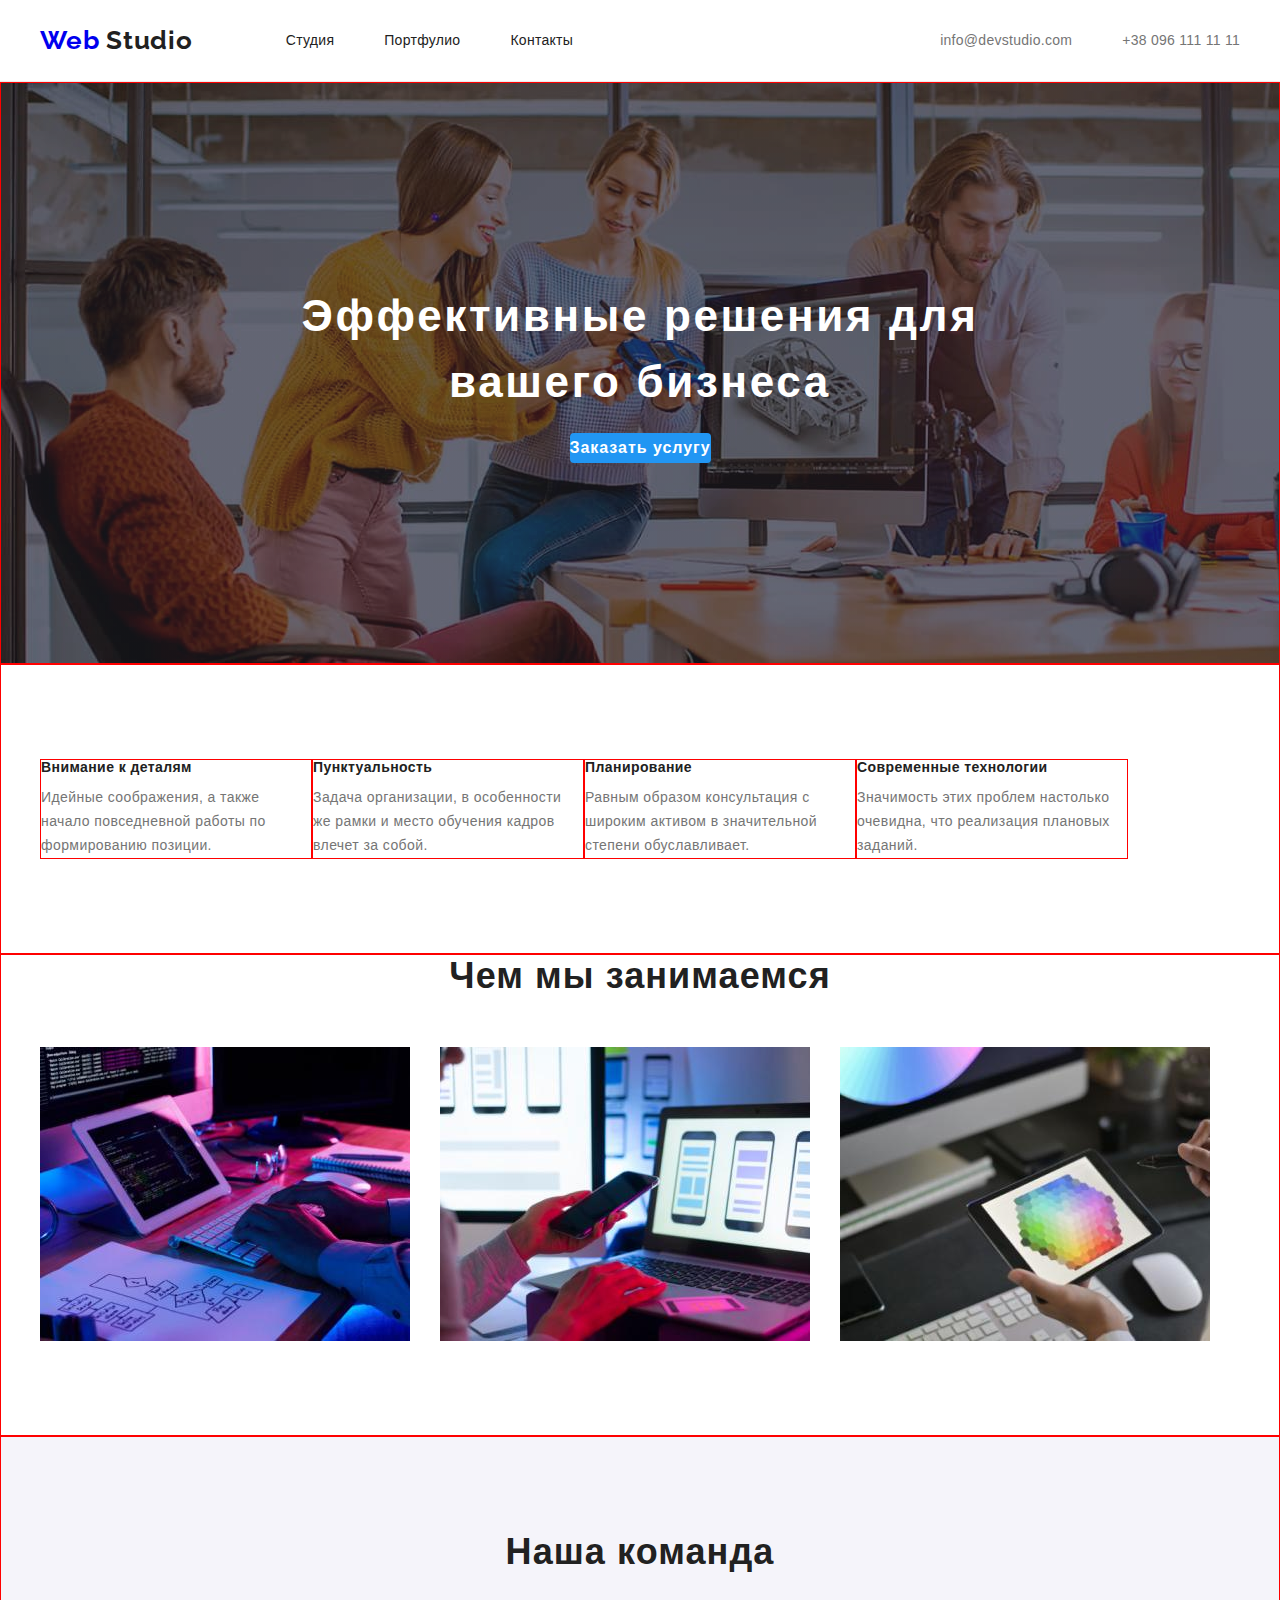
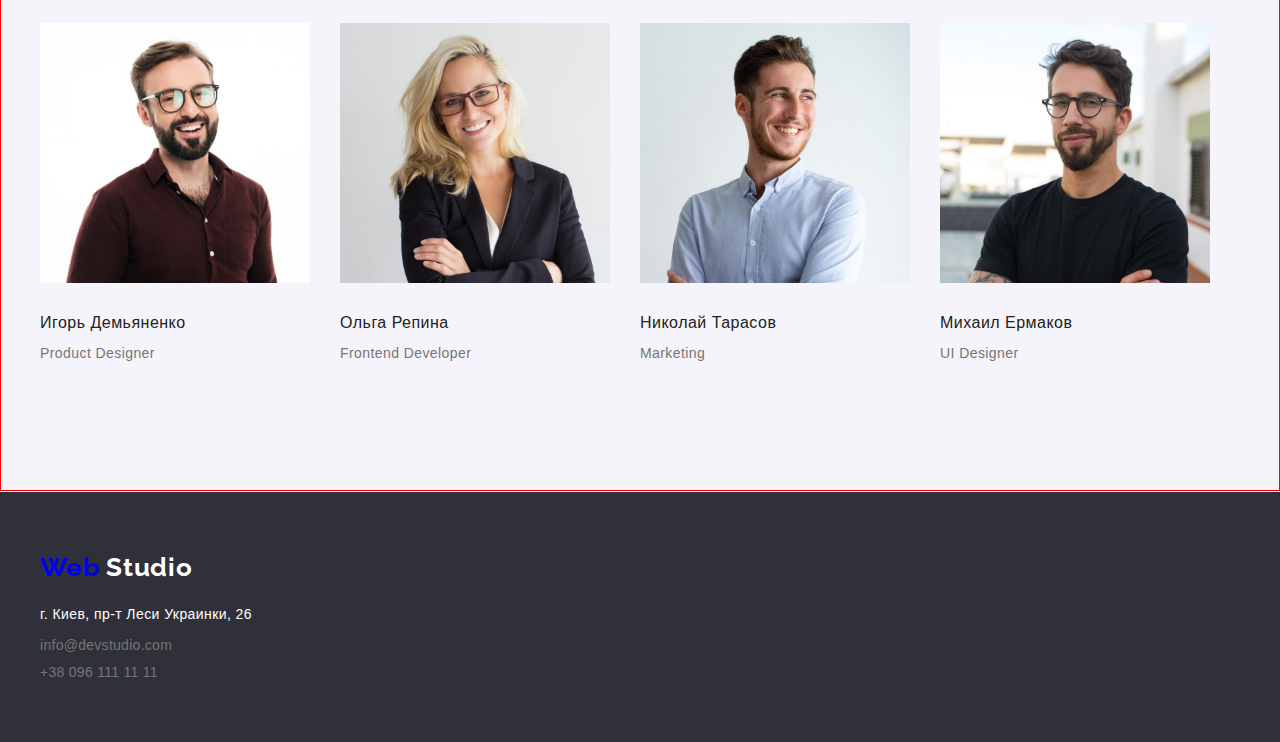
==== index.html @ b39e57f3 "добавила фон-картинку с затемнением (градиент)" ====
<!DOCTYPE html>
<html lang="ru">
  <head>
    <meta charset="UTF-8" />
    <meta http-equiv="X-UA-Compatible" content="IE=edge" />
    <meta name="viewport" content="width=device-width, initial-scale=1.0" />
    <link
      rel="stylesheet"
      href="https://cdnjs.cloudflare.com/ajax/libs/modern-normalize/1.1.0/modern-normalize.min.css"
    />
    <link rel="stylesheet" href="./css/normalize.css" />
    <link rel="stylesheet" href="./css/styles.css" />
    <link rel="preconnect" href="https://fonts.googleapis.com" />
    <link rel="preconnect" href="https://fonts.gstatic.com" crossorigin />
    <link
      href="https://fonts.googleapis.com/css2?family=Raleway:wght@700&семья=Робото:вес@400;500;700;900&display=swap"
      rel="stylesheet"
    />
    <title>Студия</title>
  </head>
  <body>
    <header class="header">
      <div class="container">
        <a class="logo-link logo" lang="en" href="">
          <span class="logo-text_web">Web</span>
          <span class="logo-text_studio">Studio</span>
        </a>
        <nav class="header-nav">
          <ul class="nav-list list">
            <li class="nav-item">
              <a class="nav-link" href="">Студия</a>
            </li>
            <li class="nav-item">
              <a class="nav-link" href="./portfolio.html">Портфулио</a>
            </li>
            <li class="nav-item">
              <a class="nav-link" href="">Контакты</a>
            </li>
          </ul>
        </nav>
        <div class="header-contact">
          <ul class="contact-list list">
            <li class="contact-item">
              <a class="contact-link" href="mailto:info@devstudio.com">
                info@devstudio.com
              </a>
            </li>
            <li class="contact-item">
              <a class="contact-link" href="tel:+380961111111">
                +38 096 111 11 11
              </a>
            </li>
          </ul>
        </div>
      </div>
    </header>
    <main class="home">
      <section class="order">
        <div class="container">
          <h1 class="title">
            Эффективные решения для вашего бизнеса
          </h1>
          <button type="button" class="order-btn">
            Заказать услугу
          </button>
        </div>
      </section>
      <section class="company">
        <div class="container">
          <ul class="company-list">
            <li class="company-item">
              <h3 class="subtitle-third">Внимание к деталям</h3>
              <p class="text">
                Идейные соображения, а также начало повседневной работы по
                формированию позиции.
              </p>
            </li>
            <li class="company-item">
              <h3 class="subtitle-third">Пунктуальность</h3>
              <p class="text">
                Задача организации, в особенности же рамки и место обучения
                кадров влечет за собой.
              </p>
            </li>
            <li class="company-item">
              <h3 class="subtitle-third">Планирование</h3>
              <p class="text">
                Равным образом консультация с широким активом в значительной
                степени обуславливает.
              </p>
            </li>
            <li class="company-item">
              <h3 class="subtitle-third">Современные технологии</h3>
              <p class="text">
                Значимость этих проблем настолько очевидна, что реализация
                плановых заданий.
              </p>
            </li>
          </ul>
        </div>
      </section>
      <section class="work">
        <div class="container">
          <h2 class="subtitle-second">Чем мы занимаемся</h2>
          <ul class="work-list">
            <li class="twork-item">
              <img
                class="work-image"
                src="./images/img1.jpg"
                alt="человек формирует структуру сайта"
                width="370"
              />
            </li>
            <li class="work-item">
              <img
                class="work-image"
                src="./images/img2.jpg"
                alt="человек разрабатывает дизайн
            сайта"
                width="370"
              />
            </li>
            <li class="work-item">
              <img
                class="work-image"
                src="./images/img3.jpg"
                alt="человек подбирает цветовую гамму
            для оформления сайта"
                width="370"
              />
            </li>
          </ul>
        </div>
      </section>
      <section class="workers">
        <div class="container">
          <h2 class="subtitle-second">
            Наша команда
          </h2>
          <ul class="workers-list">
            <li class="workers-item">
              <img
                class="workers-image"
                src="./images/img11.jpg"
                alt="фото мужчины за професией
            дизайнер продукта"
                width="270"
              />
              <h5 class="subtitle-fifth">Игорь Демьяненко</h5>
              <p class="text text-workers" lang="en">Product Designer</p>
            </li>
            <li class="workers-item">
              <img
                class="workers-image"
                src="./images/img12.jpg"
                alt="фото женщины за професией
            фронтенд-разработчик"
                width="270"
              />
              <h5 class="subtitle-fifth">Ольга Репина</h5>
              <p class="text text-workers" lang="en">Frontend Developer</p>
            </li>
            <li class="workers-item">
              <img
                class="workers-image"
                src="./images/img13.jpg"
                alt="фото мужчины за професией
            маркетолог"
                width="270"
              />
              <h5 class="subtitle-fifth">Николай Тарасов</h5>
              <p class="text text-workers" lang="en">Marketing</p>
            </li>
            <li class="workers-item">
              <img
                class="workers-image"
                src="./images/img14.jpg"
                alt="фото мужчины за професией UL
            дизайнер"
                width="270"
              />
              <h5 class="subtitle-fifth">Михаил Ермаков</h5>
              <p class="text text-workers" lang="en">UI Designer</p>
            </li>
          </ul>
        </div>
      </section>
    </main>
    <footer class="footer">
      <div class="container">
        <a class="logo-link logo" lang="en" href="">
          <span class="logo-text_web">Web</span>
          <span class="footer-logo-text_studio">Studio</span>
        </a>
        <address class="address">
          <ul class="adress-list">
            <li class="adress-item contact-link-footer">
              <a
                class="adress-link"
                href="https://goo.gl/maps/6ZfTvKuK7wB5BCDo7"
                target="_blank"
                rel="noopener noreferrer nofollow"
              >
                г. Киев, пр-т Леси Украинки, 26
              </a>
            </li>
            <li class="contact-item contact-link-footer">
              <a
                class="contact-link contact-link-footer"
                href="mailto:info@devstudio.com"
              >
                info@devstudio.com
              </a>
            </li>
            <li class="contact-item contact-link-footer">
              <a
                class="contact-link contact-link-footer"
                href="tel:+380961111111"
              >
                +38 096 111 11 11
              </a>
            </li>
          </ul>
        </address>
      </div>
    </footer>
  </body>
</html>
---- css/styles.css ----
* {box-sizing: border-box;
margin: 0;
padding: 0;
border: 0;}

*,
* ::after,
* ::before {
    box-sizing: border-box;
}

h1,
h2,
h3,
h4,
h5,
h6,
p {margin: 0;}

img {display: block;}

ul, ol{margin: 0;
    padding-left: o;}

button {cursor: pointer;}
    
li {list-style: none;
font-style: normal;}
    
a {text-decoration: none;
}

/*----------reset styles---------------------------*/

body {font-family: 'Roboto', sans-serif;
    font-style: normal;
color: #212121;
background: var(--body-color);}

:root {--brand-color: #2196F3;
--brand-color-header: #212121;
--brand-color-footer: #FFFFFF;
--info-color: #757575;
--body-color: #FFFFFF;
--footer-color: #2F303A;
--header-color: #FFFFFF;
--button-color: #2196F3;
--buttons-btn-color: #F5F4FA;
--text-color: #757575;}

.container {
    width: 1200px;
    margin: 0 auto;}

/*---------------HEADER------------------------------*/
.header {background: var(--header-color);
padding-top: 25px;
padding-bottom: 25px;
border-bottom: 1px solid #ECECEC;}

.header .container {display: flex;
align-items: center;}

.header-nav {}

.logo-link {margin-right: 93px;}

.logo {font-family: 'Raleway', sans-serif;
    font-weight: 700;
    font-size: 26px;
line-height: 1.19em;
letter-spacing: 0.03em;}

.logo-text_web {color: var(--brand-color-);}

.logo-text_studio {color: var(--brand-color-header);}

.list {display: flex;}

.nav-list {}

.nav-item:not(:last-child) {margin-right: 50px;}

.nav-link:hover,
.contact-link:hover,
.adress-link:hover {color: #2196F3;}

.nav-link {font-weight: 500;
        font-size: 14px;
        color: #212121;
        line-height: 1.14em;
        letter-spacing: 0.02em;
    }

.contact-link {font-weight: 500;
        font-size: 14px;
    color: var(--info-color);
line-height: 1.14em;
letter-spacing: 0.02em;}

.contact-link-heder {}

.header-contact {margin-left: auto;}

.contact-item:not(:last-child) {margin-right: 50px;}

/*------------index---MAIN--------------------------------*/
.home {}

.order {background: #2F303A;
padding-top: 200px;
    padding-bottom: 200px;
 border: 1px solid red;
background-image: linear-gradient(rgba(47, 48, 58, 0.4), rgba(47, 48, 58, 0.4)), url(../images/home-font.jpg);}

.title {font-weight: 900;
    font-size: 44px;
    line-height: 1.5em;
    letter-spacing: 0.06em;
    color: #FFFFFF;
max-width: 696px;
max-height: 120px;
margin-bottom: 30px;
text-align: center;
display: block;
    margin-left: auto;
    margin-right: auto;
    margin-bottom: 30px;
}

.order-btn {background: var(--button-color);
font-weight: 700;
    font-size: 16px;
    line-height: 1.88em;
display: flex;
    align-items: center;
    text-align: center;
    letter-spacing: 0.06em;
    color: #FFFFFF;
max-width: 200px;
max-height: 50px;
border: 1px var(--button-color);
border-radius: 4px;
display: block;
margin: 0 auto;}

.company {padding-top: 94px;
    padding-bottom: 94px;
border: 1px solid red;}

.company-list {display: flex;}

.company-item {border: 1px solid red;}

.company-item {}

.subtitle-third {font-weight: 700;
    font-size: 14px;
    line-height: 1.14em;
    letter-spacing: 0.03em;
    color: #212121;
margin-bottom: 10px;}

.text {font-weight: 400;
    font-size: 14px;
    line-height: 1.71em;
    letter-spacing: 0.03em;
    color: #757575;
max-width: 270px;
    max-height: 75px;}

.work {padding-top: 0px;
    padding-bottom: 94px;
    border: 1px solid red;}

.subtitle-second {font-weight: 700;
    font-size: 36px;
    line-height: 1.17em;
    letter-spacing: 0.03em;
    color: #212121;
margin-bottom: 50px;
text-align: center;}

.work-list {display: flex;}

.work-item {margin-left: 30px;}

.work-image {}

.subtitle-fifth {font-weight: 500;
    font-size: 16px;
    line-height: 1.19em;
    letter-spacing: 0.03em;
    color: #212121;
margin-bottom: 10px;
}

.workers {background: #F5F4FA;
padding-top: 94px;
    padding-bottom: 94px;
    border: 1px solid red;
}

.text-workers{padding-bottom: 30px;}

.workers-list {display: flex;
margin-left: -30px;}

.workers-item {flex-basis: calc(100%-120px)/4;
margin-left: 30px;}

.workers-image {margin-bottom: 30px;}
/*-----------portfolio---MAIN---------------------*/

.portfolio {}

.buttons {}

.buttons-list {padding-top: 100px;
    padding-bottom: 56px;
    border: 1px solid red;}

    .buttons-list .container {display: flex;
    justify-content: center;}

.buttons-item {margin-left: 8px;}

.buttons-btn {background: var(--buttons-btn-color);
        border-radius: 4px;
        border: 1px #F5F4FA ;
    font-weight: 500;
    font-size: 16px;
    line-height: 1.62em;
    letter-spacing: 0.03em;
text-align: center;}

.buttons-btn:hover{background: var(--brand-color);
color: #FFFFFF;
    border-radius: 4px;}

.projects {}

.projects-list {padding-top: 0;
    padding-bottom: 94px;
    border: 1px solid red;
margin-left: -30px;
margin-bottom: -30px;}

    .projects-list .container {display: flex;
    flex-wrap: wrap;}

.projects-item {flex-basis: calc(100%-90px)/3;
margin-left: 30px;
margin-bottom: 30px;}

.projects-image {margin-bottom: 20px;}

.subtitle-fourth {font-weight: 700;
    font-size: 18px;
    line-height: 2em;
    letter-spacing: 0.06em;
    margin-top: 20px;
margin-bottom: 4px;}

.projects-p {font-weight: 400;
    font-size: 16px;
    line-height: 1.87em;
    letter-spacing: 0.03em;
color: var(--text-color);
margin-bottom: 20px;}

/*-----------FOOTER-------------------------------*/
.footer {background: var(--footer-color);
padding-top: 60px;
    padding-bottom: 60px;
    border-top: 1px solid #ECECEC}

    .footer .container {border: 1px red;}

.logo-link {}

.logo {}

.logo-text_web {}

.footer-logo-text_studio {color: var(--brand-color-footer);}

.address {margin-top: 20px;}

.adress-list {}

.adress-item {}

.adress-link {color: #FFFFFF;
    font-weight: 400;
        font-size: 14px;
line-height: 1.71em;
letter-spacing: 0.03em;}

.contact-link-footer:not(:last-child) {margin-bottom: 9px;}
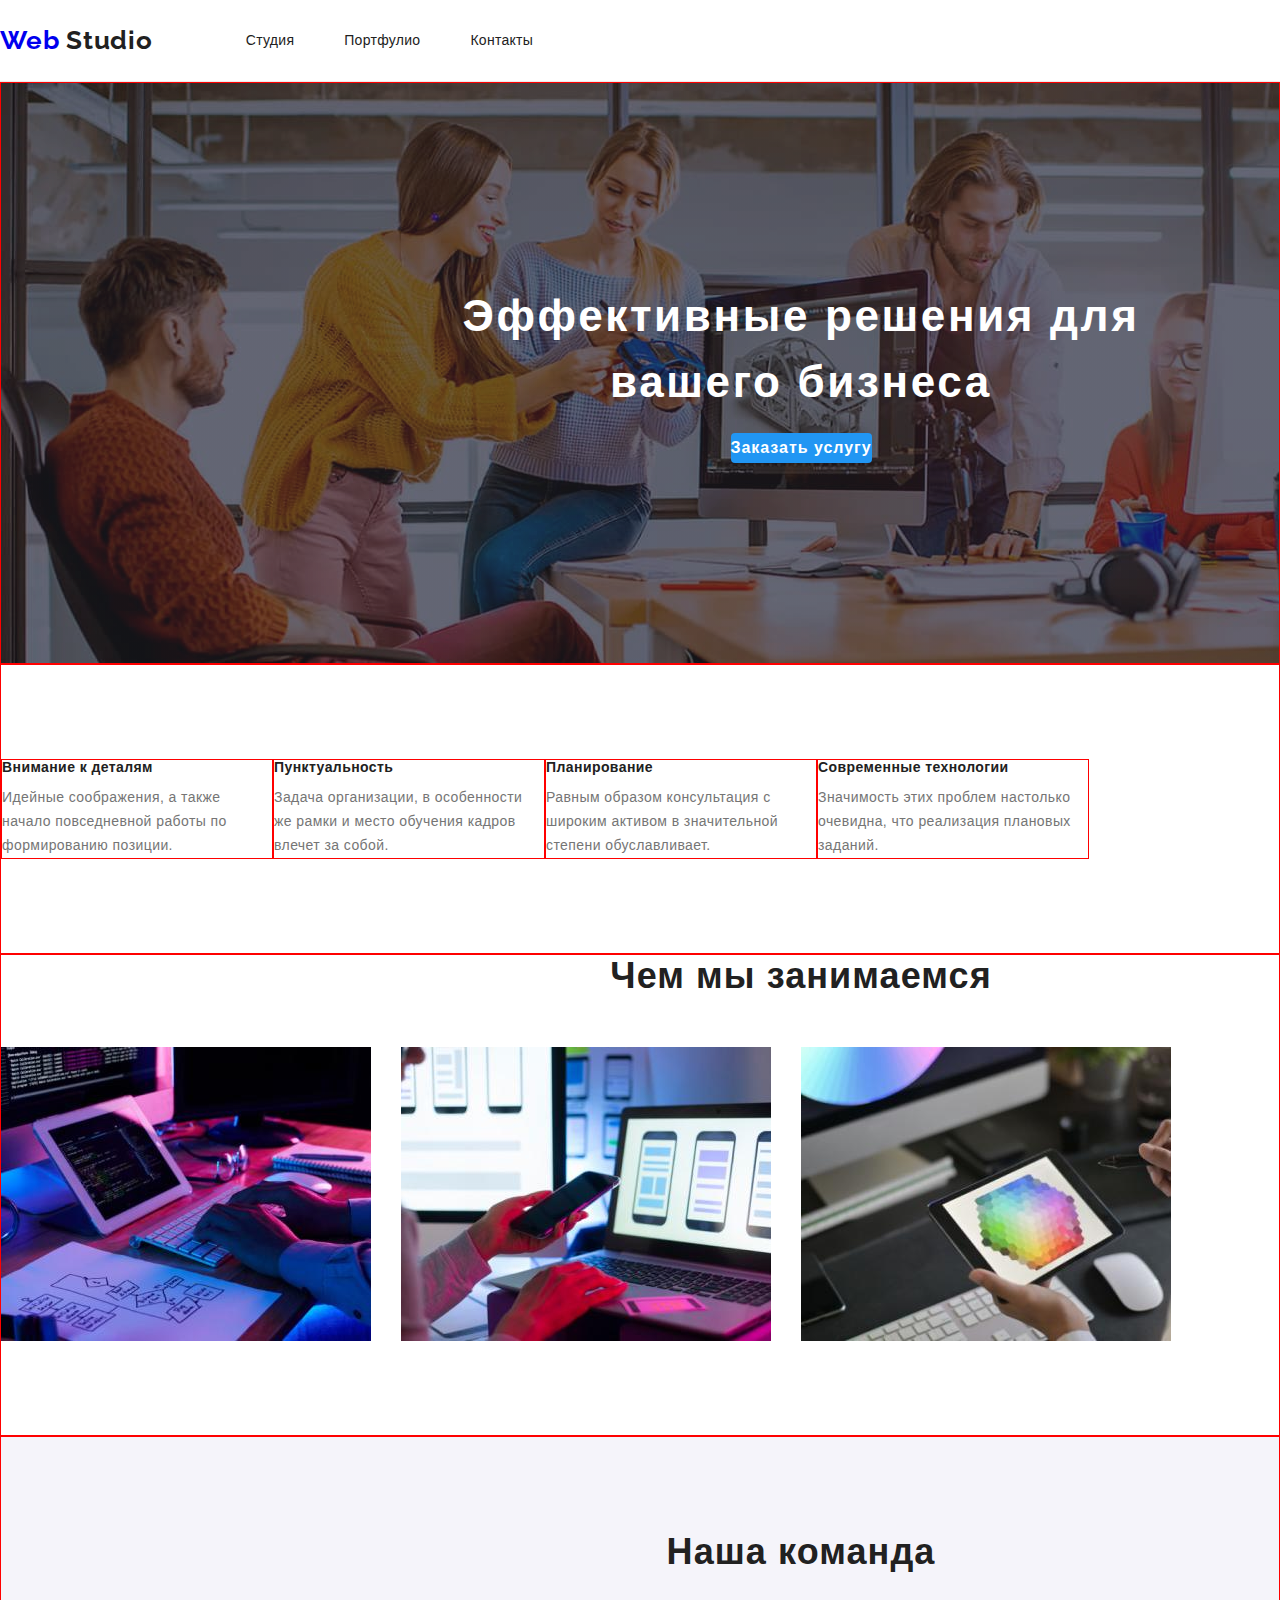
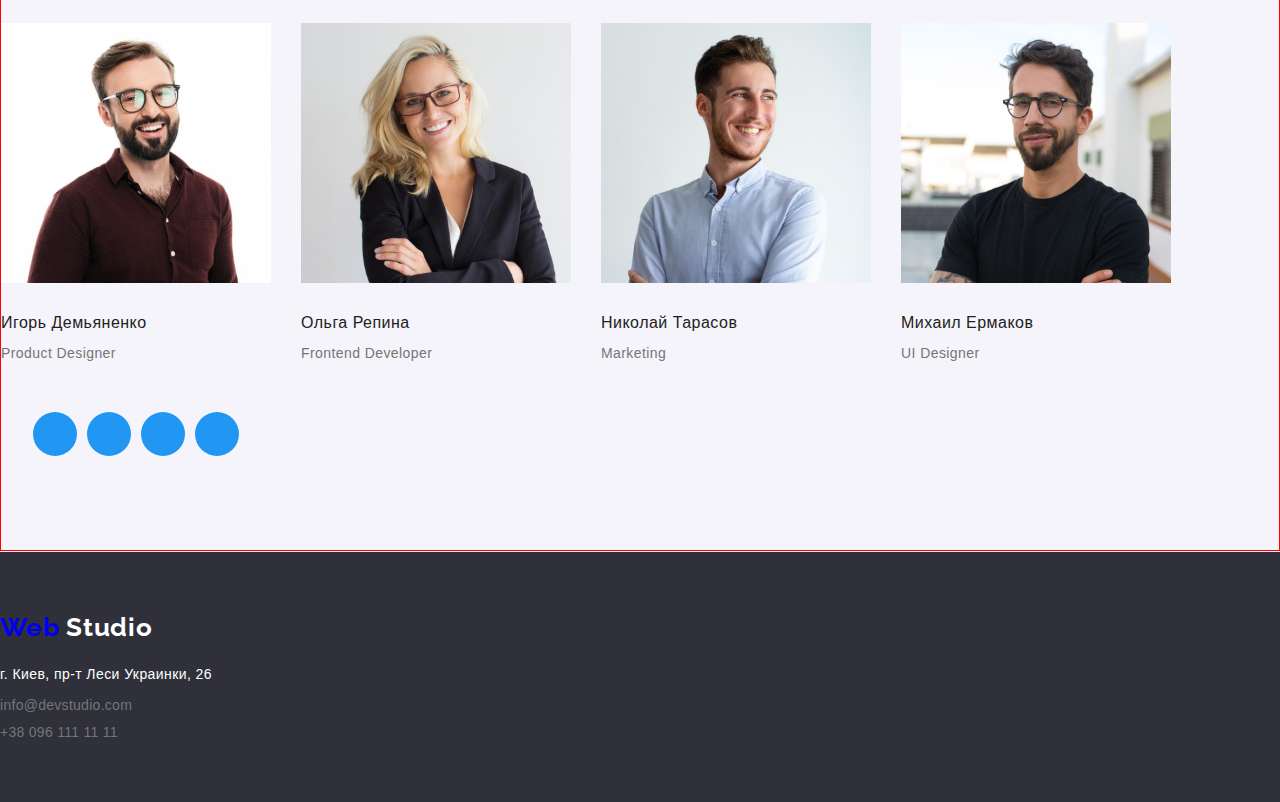
==== commit 4bc3e6c1: "создала ячейки под иконки" ====
--- a/index.html
+++ b/index.html
@@ -148,6 +148,20 @@
               />
               <h5 class="subtitle-fifth">Игорь Демьяненко</h5>
               <p class="text text-workers" lang="en">Product Designer</p>
+              <ul class="masters-soc-list">
+                <li class="masters-soc-item">
+                  <a href="" class="masters-soc-link"></a>
+                </li>
+                <li class="masters-soc-item">
+                  <a href="" class="masters-soc-link"></a>
+                </li>
+                <li class="masters-soc-item">
+                  <a href="" class="masters-soc-link"></a>
+                </li>
+                <li class="masters-soc-item">
+                  <a href="" class="masters-soc-link"></a>
+                </li>
+              </ul>
             </li>
             <li class="workers-item">
               <img
--- a/css/styles.css
+++ b/css/styles.css
@@ -46,10 +46,11 @@
 --header-color: #FFFFFF;
 --button-color: #2196F3;
 --buttons-btn-color: #F5F4FA;
---text-color: #757575;}
+--text-color: #757575;
+--icon-color: #FFFFFF;}
 
 .container {
-    width: 1200px;
+    width: 1600px;
     margin: 0 auto;}
 
 /*---------------HEADER------------------------------*/
@@ -201,7 +202,8 @@
     border: 1px solid red;
 }
 
-.text-workers{padding-bottom: 30px;}
+.text-workers{padding-bottom: 30px;
+margin-bottom: 16px;}
 
 .workers-list {display: flex;
 margin-left: -30px;}
@@ -210,6 +212,17 @@
 margin-left: 30px;}
 
 .workers-image {margin-bottom: 30px;}
+
+.masters-soc-list{display: flex;
+justify-content: center;}
+
+.masters-soc-item + .masters-soc-item{margin-left: 10px;}
+
+.masters-soc-link{width: 44px;
+height: 44px;
+background-color: #2196F3;
+border-radius: 50%;
+display: block;}
 /*-----------portfolio---MAIN---------------------*/
 
 .portfolio {}
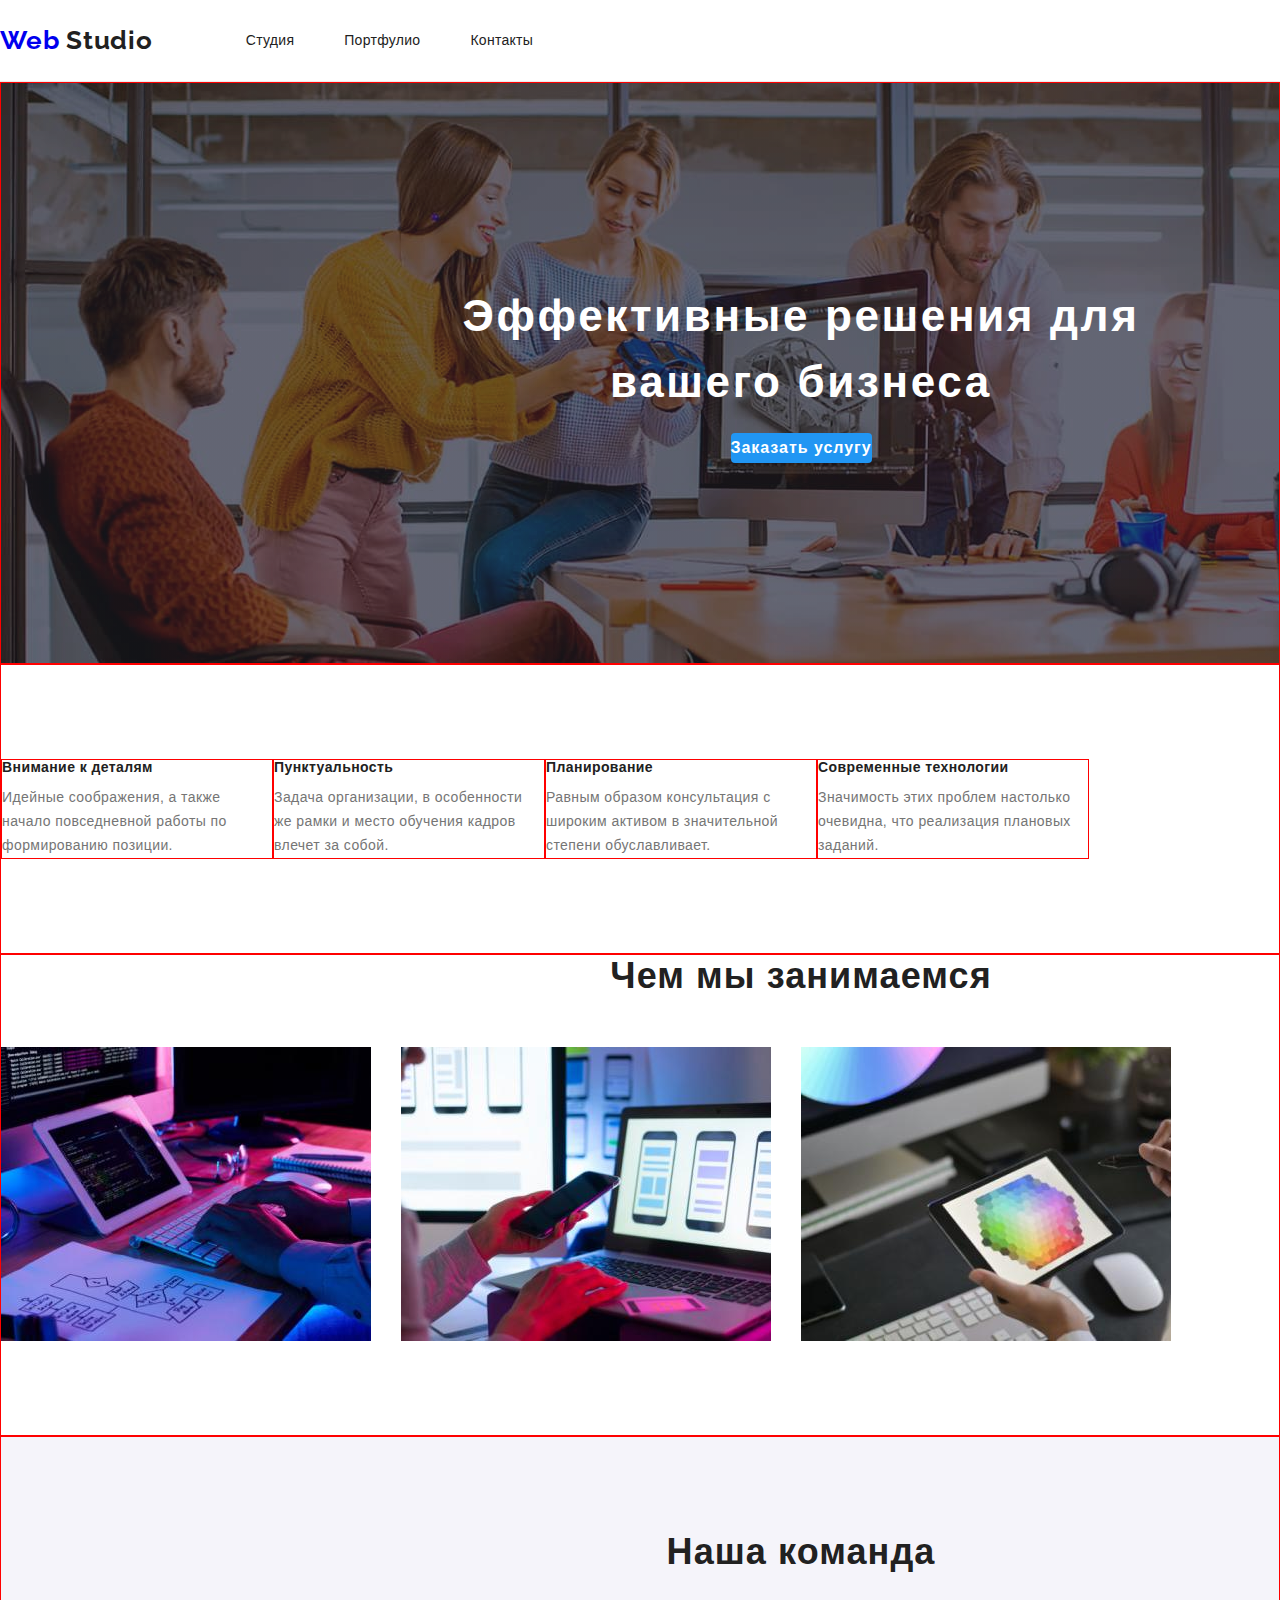
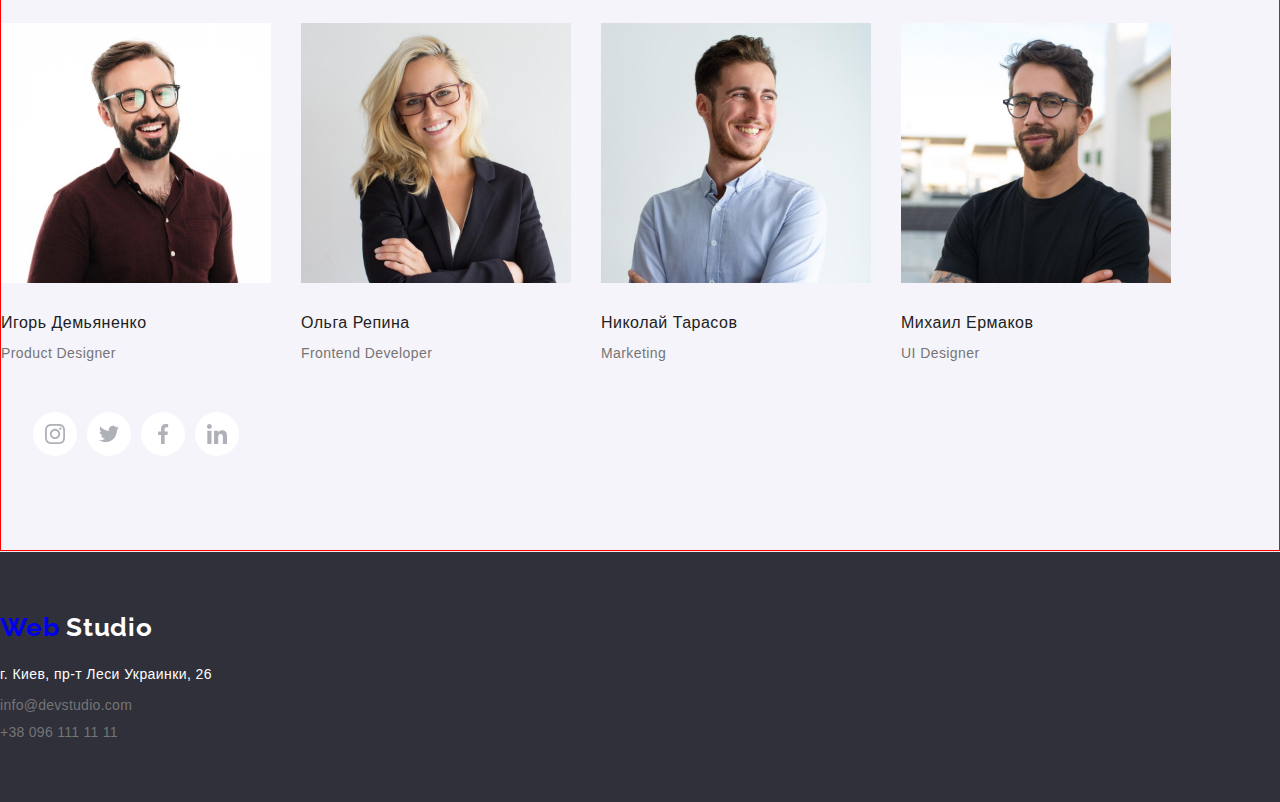
==== commit c7194ccb: "создала иконки для первой карточки сотрудника" ====
--- a/index.html
+++ b/index.html
@@ -150,16 +150,32 @@
               <p class="text text-workers" lang="en">Product Designer</p>
               <ul class="masters-soc-list">
                 <li class="masters-soc-item">
-                  <a href="" class="masters-soc-link"></a>
-                </li>
-                <li class="masters-soc-item">
-                  <a href="" class="masters-soc-link"></a>
-                </li>
-                <li class="masters-soc-item">
-                  <a href="" class="masters-soc-link"></a>
-                </li>
-                <li class="masters-soc-item">
-                  <a href="" class="masters-soc-link"></a>
+                  <a href="" class="masters-soc-link">
+                    <svg class="masters-soc-icon" width="20" height="20">
+                      <use href="./images/icons.svg#icon-instagram"></use>
+                    </svg>
+                  </a>
+                </li>
+                <li class="masters-soc-item">
+                  <a href="" class="masters-soc-link">
+                    <svg class="masters-soc-icon" width="20" height="20">
+                      <use href="./images/icons.svg#icon-twitter"></use>
+                    </svg>
+                  </a>
+                </li>
+                <li class="masters-soc-item">
+                  <a href="" class="masters-soc-link">
+                    <svg class="masters-soc-icon" width="20" height="20">
+                      <use href="./images/icons.svg#icon-facebook"></use>
+                    </svg>
+                  </a>
+                </li>
+                <li class="masters-soc-item">
+                  <a href="" class="masters-soc-link">
+                    <svg class="masters-soc-icon" width="20" height="20">
+                      <use href="./images/icons.svg#icon-linkedin"></use>
+                    </svg>
+                  </a>
                 </li>
               </ul>
             </li>
--- a/css/styles.css
+++ b/css/styles.css
@@ -47,7 +47,10 @@
 --button-color: #2196F3;
 --buttons-btn-color: #F5F4FA;
 --text-color: #757575;
---icon-color: #FFFFFF;}
+--icon-font-color: #FFFFFF;
+--icon-color: #AFB1B8;
+--icon-font-color-hover: #2196F3;
+--icon-color-hover: #FFFFFF;}
 
 .container {
     width: 1600px;
@@ -220,9 +223,19 @@
 
 .masters-soc-link{width: 44px;
 height: 44px;
-background-color: #2196F3;
+background-color: var(--icon-font-color);
 border-radius: 50%;
-display: block;}
+display: flex;
+justify-content: center;
+align-items: center;
+fill: var(--icon-color)}
+
+.masters-soc-link:hover {background-color: var(--icon-font-color-hover) ;
+fill: var(--icon-color-hover);}
+/*--
+.masters-soc-link:hover .masters-soc-icon {fill: var(--icon-color-hover);}
+*/
+/*--.masters-soc-icon {fill: currentColor;}--*/
 /*-----------portfolio---MAIN---------------------*/
 
 .portfolio {}
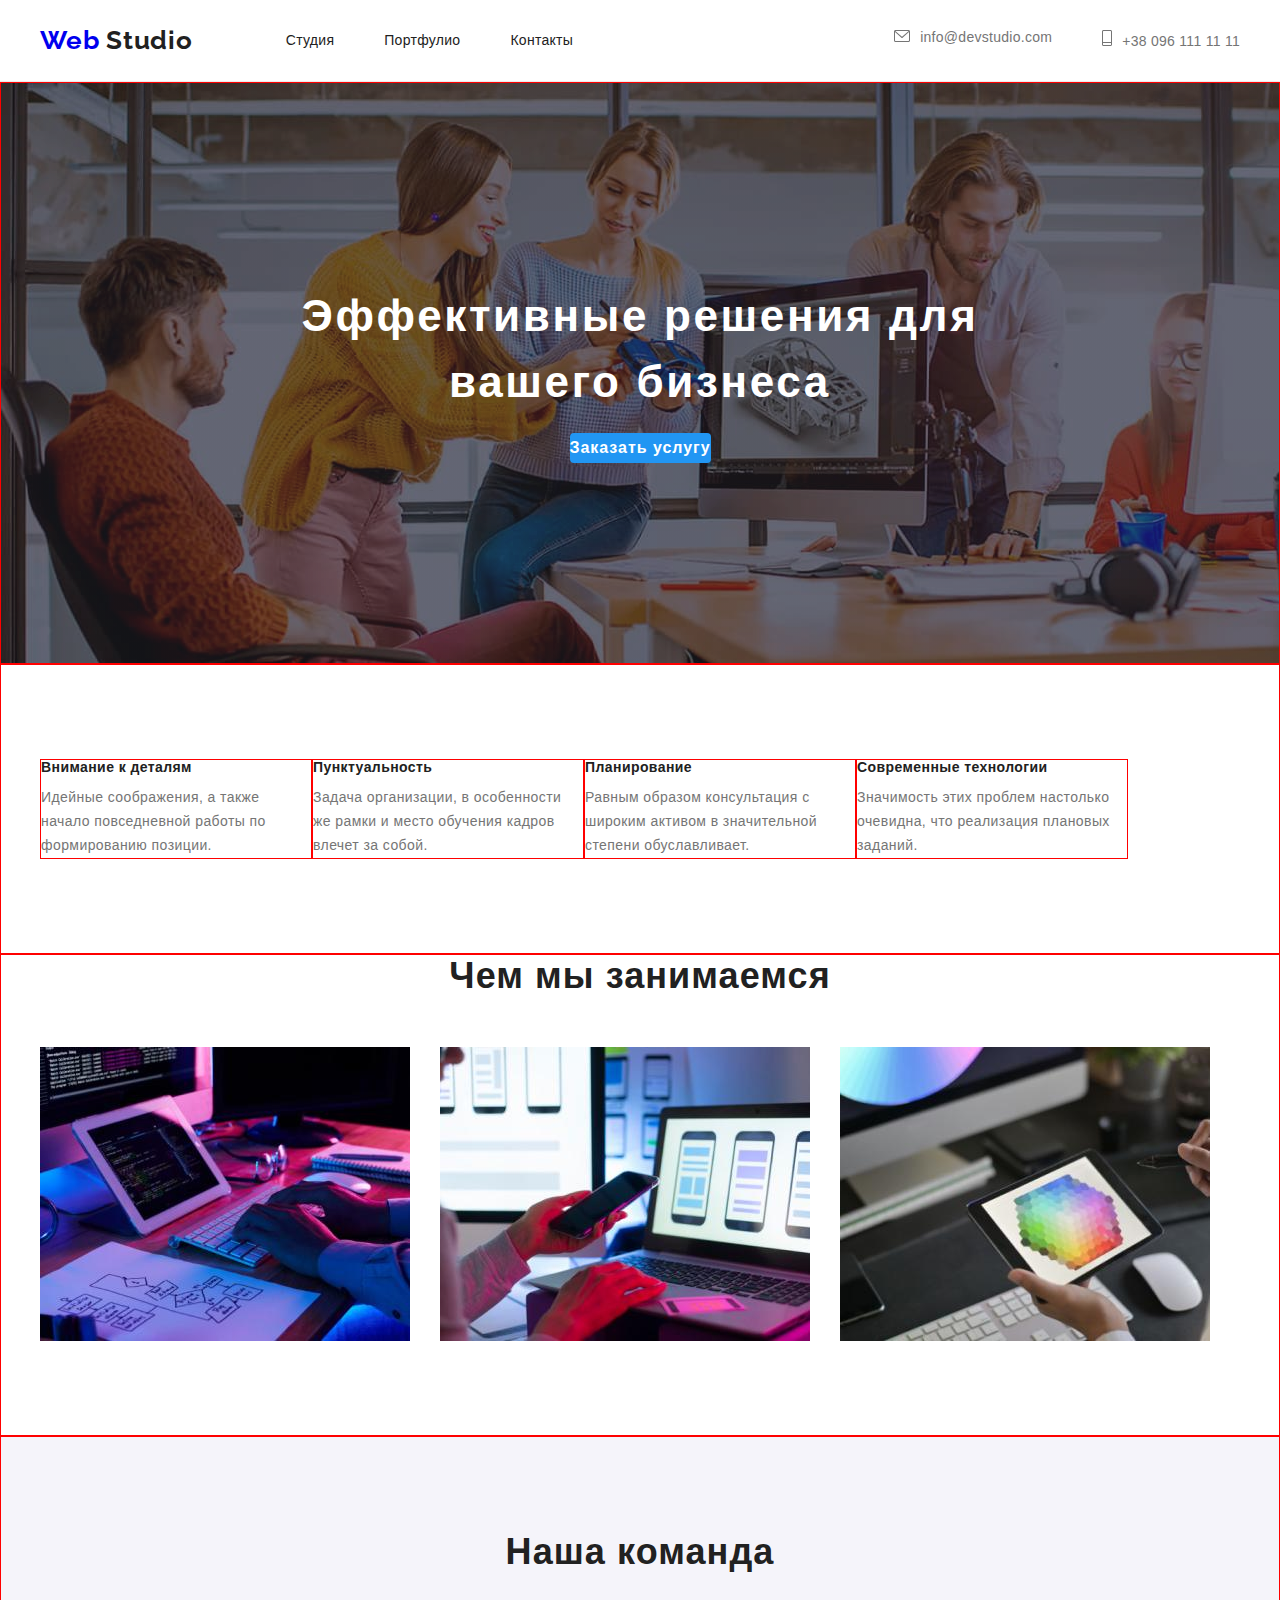
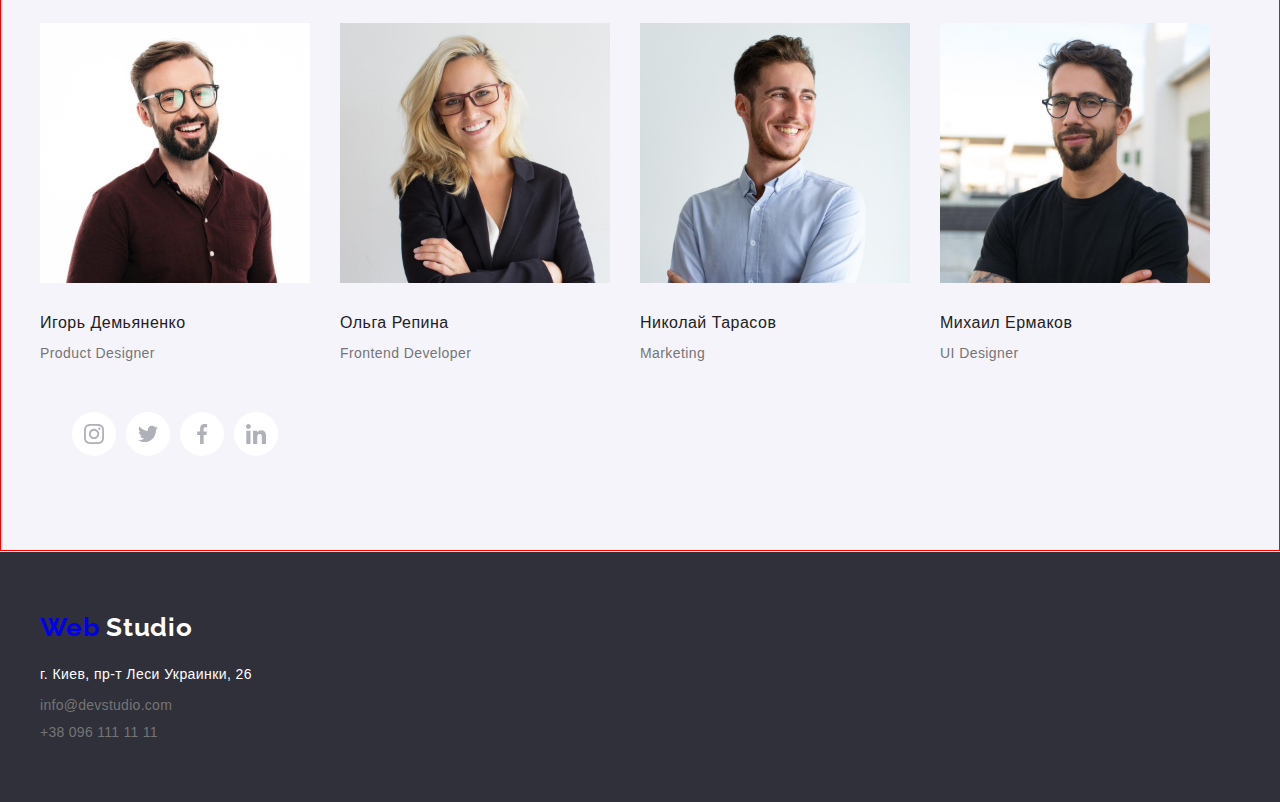
==== commit 70b8c19b: "создала псевдоелементы (иконки) возле контактов" ====
--- a/index.html
+++ b/index.html
@@ -41,12 +41,12 @@
         <div class="header-contact">
           <ul class="contact-list list">
             <li class="contact-item">
-              <a class="contact-link" href="mailto:info@devstudio.com">
+              <a class="contact-link mail" href="mailto:info@devstudio.com">
                 info@devstudio.com
               </a>
             </li>
             <li class="contact-item">
-              <a class="contact-link" href="tel:+380961111111">
+              <a class="contact-link telephone" href="tel:+380961111111">
                 +38 096 111 11 11
               </a>
             </li>
--- a/css/styles.css
+++ b/css/styles.css
@@ -53,7 +53,7 @@
 --icon-color-hover: #FFFFFF;}
 
 .container {
-    width: 1600px;
+    width: 1200px;
     margin: 0 auto;}
 
 /*---------------HEADER------------------------------*/
@@ -100,7 +100,35 @@
         font-size: 14px;
     color: var(--info-color);
 line-height: 1.14em;
-letter-spacing: 0.02em;}
+letter-spacing: 0.02em;
+}
+
+        .mail {
+            display: flex;
+            align-items: baseline;
+        }
+    
+        .mail::before {
+            content: '';
+            width: 16px;
+            height: 12px;
+            margin-right: 10px;
+            background-image: url(../images/mail.svg);
+            background-repeat: no-repeat;
+            background-position: center;
+        }
+
+        .telephone{display: flex;
+            align-items: baseline;}
+
+        .telephone::before{content: '';
+        width: 10px;
+    height: 16px;
+margin-right: 10px;
+background-image: url(../images/telephone.svg);
+background-position: center;
+background-repeat: no-repeat;
+}
 
 .contact-link-heder {}
 
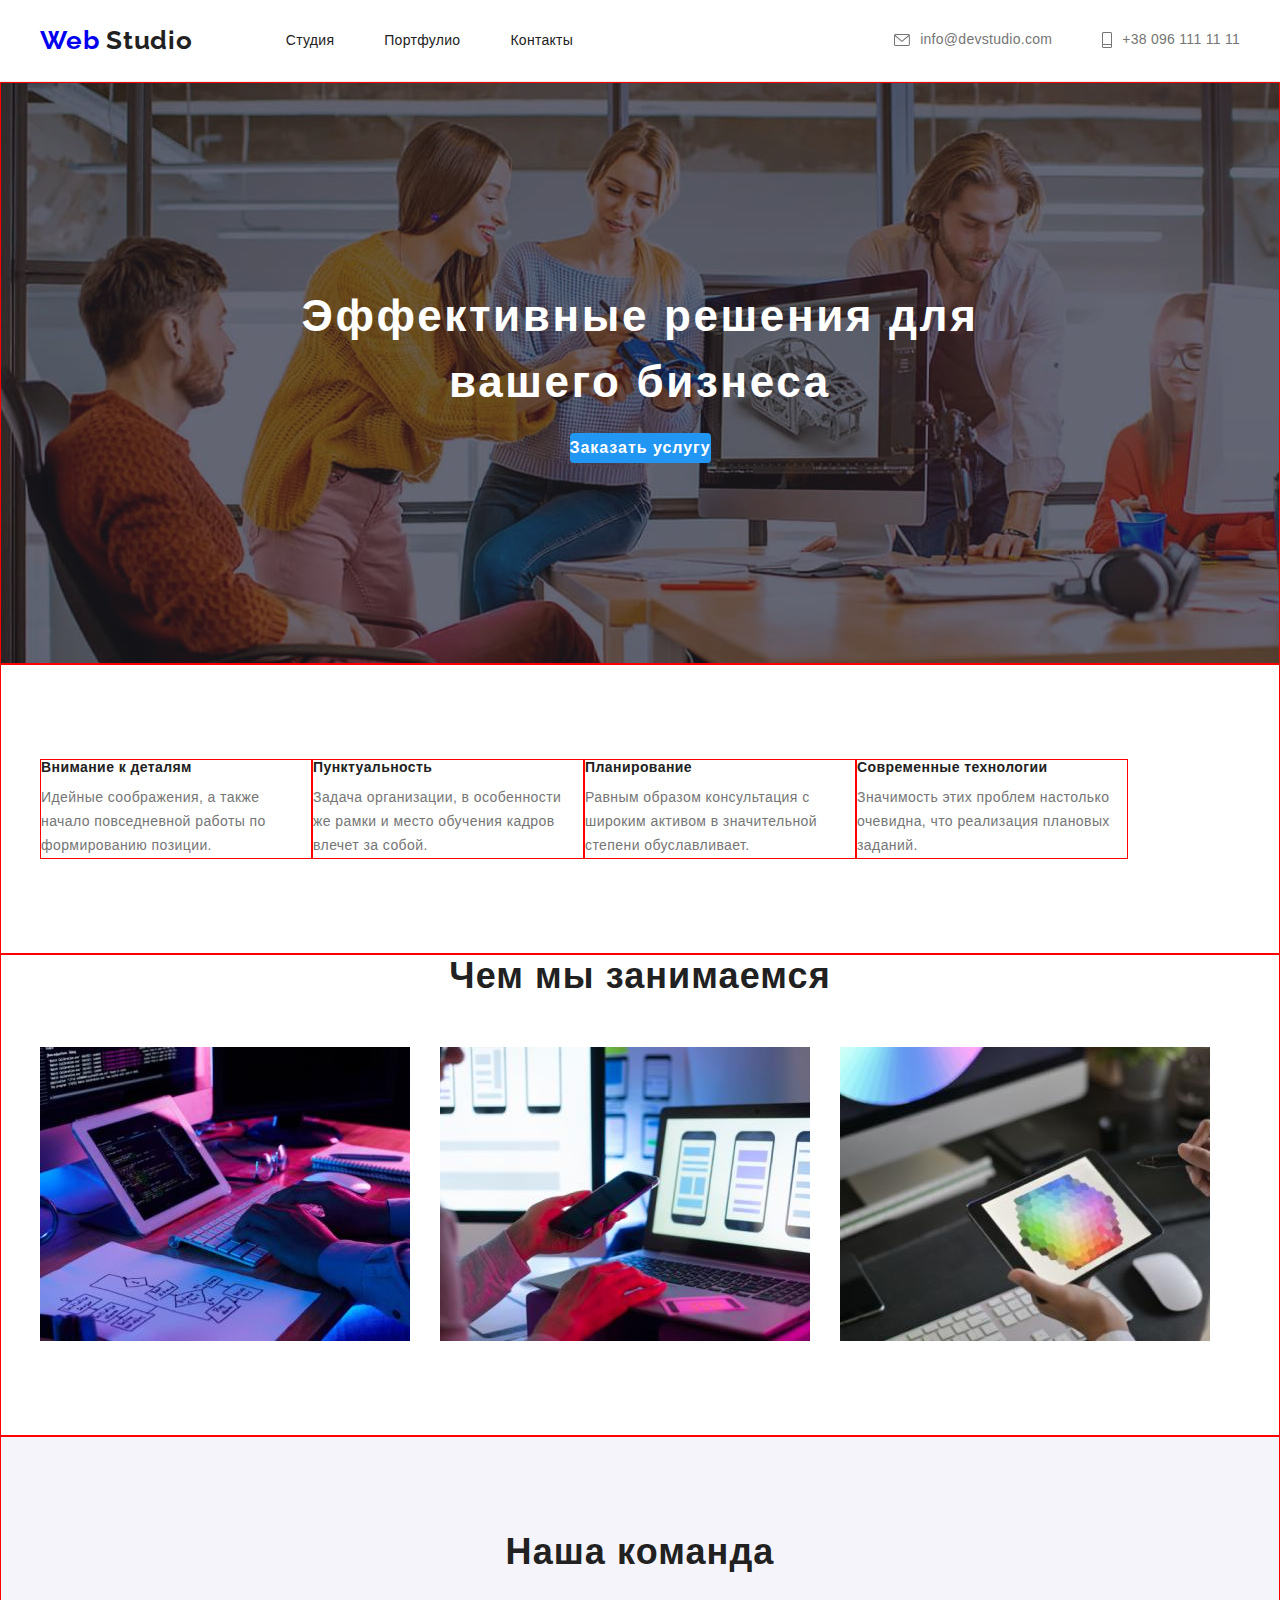
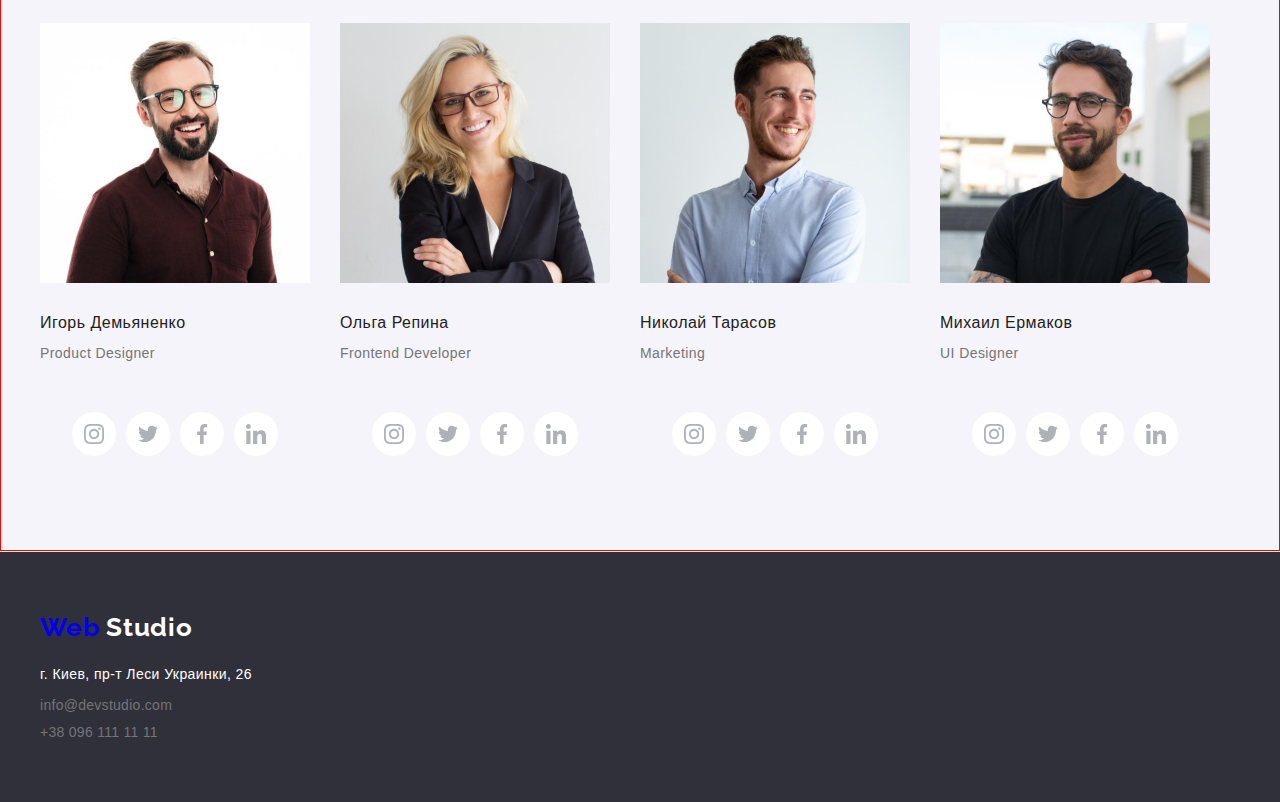
==== commit 23896477: "создала свг спрайт для контактов и работников" ====
--- a/index.html
+++ b/index.html
@@ -41,12 +41,18 @@
         <div class="header-contact">
           <ul class="contact-list list">
             <li class="contact-item">
-              <a class="contact-link mail" href="mailto:info@devstudio.com">
+              <a class="contact-link" href="mailto:info@devstudio.com">
+                <svg class="mail-icon" width="16" height="12">
+                  <use href="./images/mail-telephone.svg#icon-mail"></use>
+                </svg>
                 info@devstudio.com
               </a>
             </li>
             <li class="contact-item">
-              <a class="contact-link telephone" href="tel:+380961111111">
+              <a class="contact-link" href="tel:+380961111111">
+                <svg class="telephone-icon" width="10" height="16">
+                  <use href="./images/mail-telephone.svg#icon-telephone"></use>
+                </svg>
                 +38 096 111 11 11
               </a>
             </li>
@@ -189,6 +195,36 @@
               />
               <h5 class="subtitle-fifth">Ольга Репина</h5>
               <p class="text text-workers" lang="en">Frontend Developer</p>
+              <ul class="masters-soc-list">
+                <li class="masters-soc-item">
+                  <a href="" class="masters-soc-link">
+                    <svg class="masters-soc-icon" width="20" height="20">
+                      <use href="./images/icons.svg#icon-instagram"></use>
+                    </svg>
+                  </a>
+                </li>
+                <li class="masters-soc-item">
+                  <a href="" class="masters-soc-link">
+                    <svg class="masters-soc-icon" width="20" height="20">
+                      <use href="./images/icons.svg#icon-twitter"></use>
+                    </svg>
+                  </a>
+                </li>
+                <li class="masters-soc-item">
+                  <a href="" class="masters-soc-link">
+                    <svg class="masters-soc-icon" width="20" height="20">
+                      <use href="./images/icons.svg#icon-facebook"></use>
+                    </svg>
+                  </a>
+                </li>
+                <li class="masters-soc-item">
+                  <a href="" class="masters-soc-link">
+                    <svg class="masters-soc-icon" width="20" height="20">
+                      <use href="./images/icons.svg#icon-linkedin"></use>
+                    </svg>
+                  </a>
+                </li>
+              </ul>
             </li>
             <li class="workers-item">
               <img
@@ -200,6 +236,36 @@
               />
               <h5 class="subtitle-fifth">Николай Тарасов</h5>
               <p class="text text-workers" lang="en">Marketing</p>
+              <ul class="masters-soc-list">
+                <li class="masters-soc-item">
+                  <a href="" class="masters-soc-link">
+                    <svg class="masters-soc-icon" width="20" height="20">
+                      <use href="./images/icons.svg#icon-instagram"></use>
+                    </svg>
+                  </a>
+                </li>
+                <li class="masters-soc-item">
+                  <a href="" class="masters-soc-link">
+                    <svg class="masters-soc-icon" width="20" height="20">
+                      <use href="./images/icons.svg#icon-twitter"></use>
+                    </svg>
+                  </a>
+                </li>
+                <li class="masters-soc-item">
+                  <a href="" class="masters-soc-link">
+                    <svg class="masters-soc-icon" width="20" height="20">
+                      <use href="./images/icons.svg#icon-facebook"></use>
+                    </svg>
+                  </a>
+                </li>
+                <li class="masters-soc-item">
+                  <a href="" class="masters-soc-link">
+                    <svg class="masters-soc-icon" width="20" height="20">
+                      <use href="./images/icons.svg#icon-linkedin"></use>
+                    </svg>
+                  </a>
+                </li>
+              </ul>
             </li>
             <li class="workers-item">
               <img
@@ -211,6 +277,36 @@
               />
               <h5 class="subtitle-fifth">Михаил Ермаков</h5>
               <p class="text text-workers" lang="en">UI Designer</p>
+              <ul class="masters-soc-list">
+                <li class="masters-soc-item">
+                  <a href="" class="masters-soc-link">
+                    <svg class="masters-soc-icon" width="20" height="20">
+                      <use href="./images/icons.svg#icon-instagram"></use>
+                    </svg>
+                  </a>
+                </li>
+                <li class="masters-soc-item">
+                  <a href="" class="masters-soc-link">
+                    <svg class="masters-soc-icon" width="20" height="20">
+                      <use href="./images/icons.svg#icon-twitter"></use>
+                    </svg>
+                  </a>
+                </li>
+                <li class="masters-soc-item">
+                  <a href="" class="masters-soc-link">
+                    <svg class="masters-soc-icon" width="20" height="20">
+                      <use href="./images/icons.svg#icon-facebook"></use>
+                    </svg>
+                  </a>
+                </li>
+                <li class="masters-soc-item">
+                  <a href="" class="masters-soc-link">
+                    <svg class="masters-soc-icon" width="20" height="20">
+                      <use href="./images/icons.svg#icon-linkedin"></use>
+                    </svg>
+                  </a>
+                </li>
+              </ul>
             </li>
           </ul>
         </div>
@@ -224,7 +320,7 @@
         </a>
         <address class="address">
           <ul class="adress-list">
-            <li class="adress-item contact-link-footer">
+            <li class="contact-item-footer contact-link-footer">
               <a
                 class="adress-link"
                 href="https://goo.gl/maps/6ZfTvKuK7wB5BCDo7"
@@ -234,19 +330,13 @@
                 г. Киев, пр-т Леси Украинки, 26
               </a>
             </li>
-            <li class="contact-item contact-link-footer">
-              <a
-                class="contact-link contact-link-footer"
-                href="mailto:info@devstudio.com"
-              >
+            <li class="contact-item contact-item-footer">
+              <a class="contact-link-footer" href="mailto:info@devstudio.com">
                 info@devstudio.com
               </a>
             </li>
-            <li class="contact-item contact-link-footer">
-              <a
-                class="contact-link contact-link-footer"
-                href="tel:+380961111111"
-              >
+            <li class="contact-item contact-item-footer">
+              <a class="contact-link-footer" href="tel:+380961111111">
                 +38 096 111 11 11
               </a>
             </li>
--- a/css/styles.css
+++ b/css/styles.css
@@ -41,10 +41,13 @@
 --brand-color-header: #212121;
 --brand-color-footer: #FFFFFF;
 --info-color: #757575;
+--info-color-hover:#2196F3;
+--info-color-focus: #2196F3;
 --body-color: #FFFFFF;
 --footer-color: #2F303A;
 --header-color: #FFFFFF;
 --button-color: #2196F3;
+--button-bgcolor-hover: #2196F3;
 --buttons-btn-color: #F5F4FA;
 --text-color: #757575;
 --icon-font-color: #FFFFFF;
@@ -89,6 +92,12 @@
 .contact-link:hover,
 .adress-link:hover {color: #2196F3;}
 
+.nav-link:focus,
+.contact-link:focus,
+.adress-link:focus {
+    color: #2196F3;
+}
+
 .nav-link {font-weight: 500;
         font-size: 14px;
         color: #212121;
@@ -101,34 +110,19 @@
     color: var(--info-color);
 line-height: 1.14em;
 letter-spacing: 0.02em;
-}
-
-        .mail {
-            display: flex;
-            align-items: baseline;
+display: flex;
+justify-content: center;
+align-items: center;
+fill: var(--info-color);
+}
+
+.mail-icon {
+            fill: currentColor;
+            margin-right: 10px;            
         }
-    
-        .mail::before {
-            content: '';
-            width: 16px;
-            height: 12px;
-            margin-right: 10px;
-            background-image: url(../images/mail.svg);
-            background-repeat: no-repeat;
-            background-position: center;
-        }
-
-        .telephone{display: flex;
-            align-items: baseline;}
-
-        .telephone::before{content: '';
-        width: 10px;
-    height: 16px;
-margin-right: 10px;
-background-image: url(../images/telephone.svg);
-background-position: center;
-background-repeat: no-repeat;
-}
+
+.telephone-icon{fill: currentColor;
+            margin-right: 10px;}
 
 .contact-link-heder {}
 
@@ -258,8 +252,16 @@
 align-items: center;
 fill: var(--icon-color)}
 
-.masters-soc-link:hover {background-color: var(--icon-font-color-hover) ;
-fill: var(--icon-color-hover);}
+.masters-soc-link:focus {
+    background-color: var(--icon-font-color-hover);
+    fill: var(--icon-color-hover);
+}
+
+.masters-soc-link:hover {
+    background-color: var(--icon-font-color-hover) ;
+    fill: var(--icon-color-hover);
+}
+
 /*--
 .masters-soc-link:hover .masters-soc-icon {fill: var(--icon-color-hover);}
 */
@@ -288,7 +290,7 @@
     letter-spacing: 0.03em;
 text-align: center;}
 
-.buttons-btn:hover{background: var(--brand-color);
+.buttons-btn:hover{background: var(--button-bgcolor-hover);
 color: #FFFFFF;
     border-radius: 4px;}
 
@@ -339,11 +341,10 @@
 
 .footer-logo-text_studio {color: var(--brand-color-footer);}
 
-.address {margin-top: 20px;}
+.address {margin-top: 20px;
+}
 
 .adress-list {}
-
-.adress-item {}
 
 .adress-link {color: #FFFFFF;
     font-weight: 400;
@@ -351,5 +352,18 @@
 line-height: 1.71em;
 letter-spacing: 0.03em;}
 
-.contact-link-footer:not(:last-child) {margin-bottom: 9px;}
-
+.contact-item-footer:not(:last-child) {margin-bottom: 9px;}
+
+.contact-link-footer {
+        font-weight: 500;
+        font-size: 14px;
+        color: var(--info-color);
+        line-height: 1.14em;
+        letter-spacing: 0.02em;}
+
+.contact-link-footer:hover {
+                    color: #2196F3;
+                }
+
+.contact-link-footer:focus {
+                    color: #2196F3;}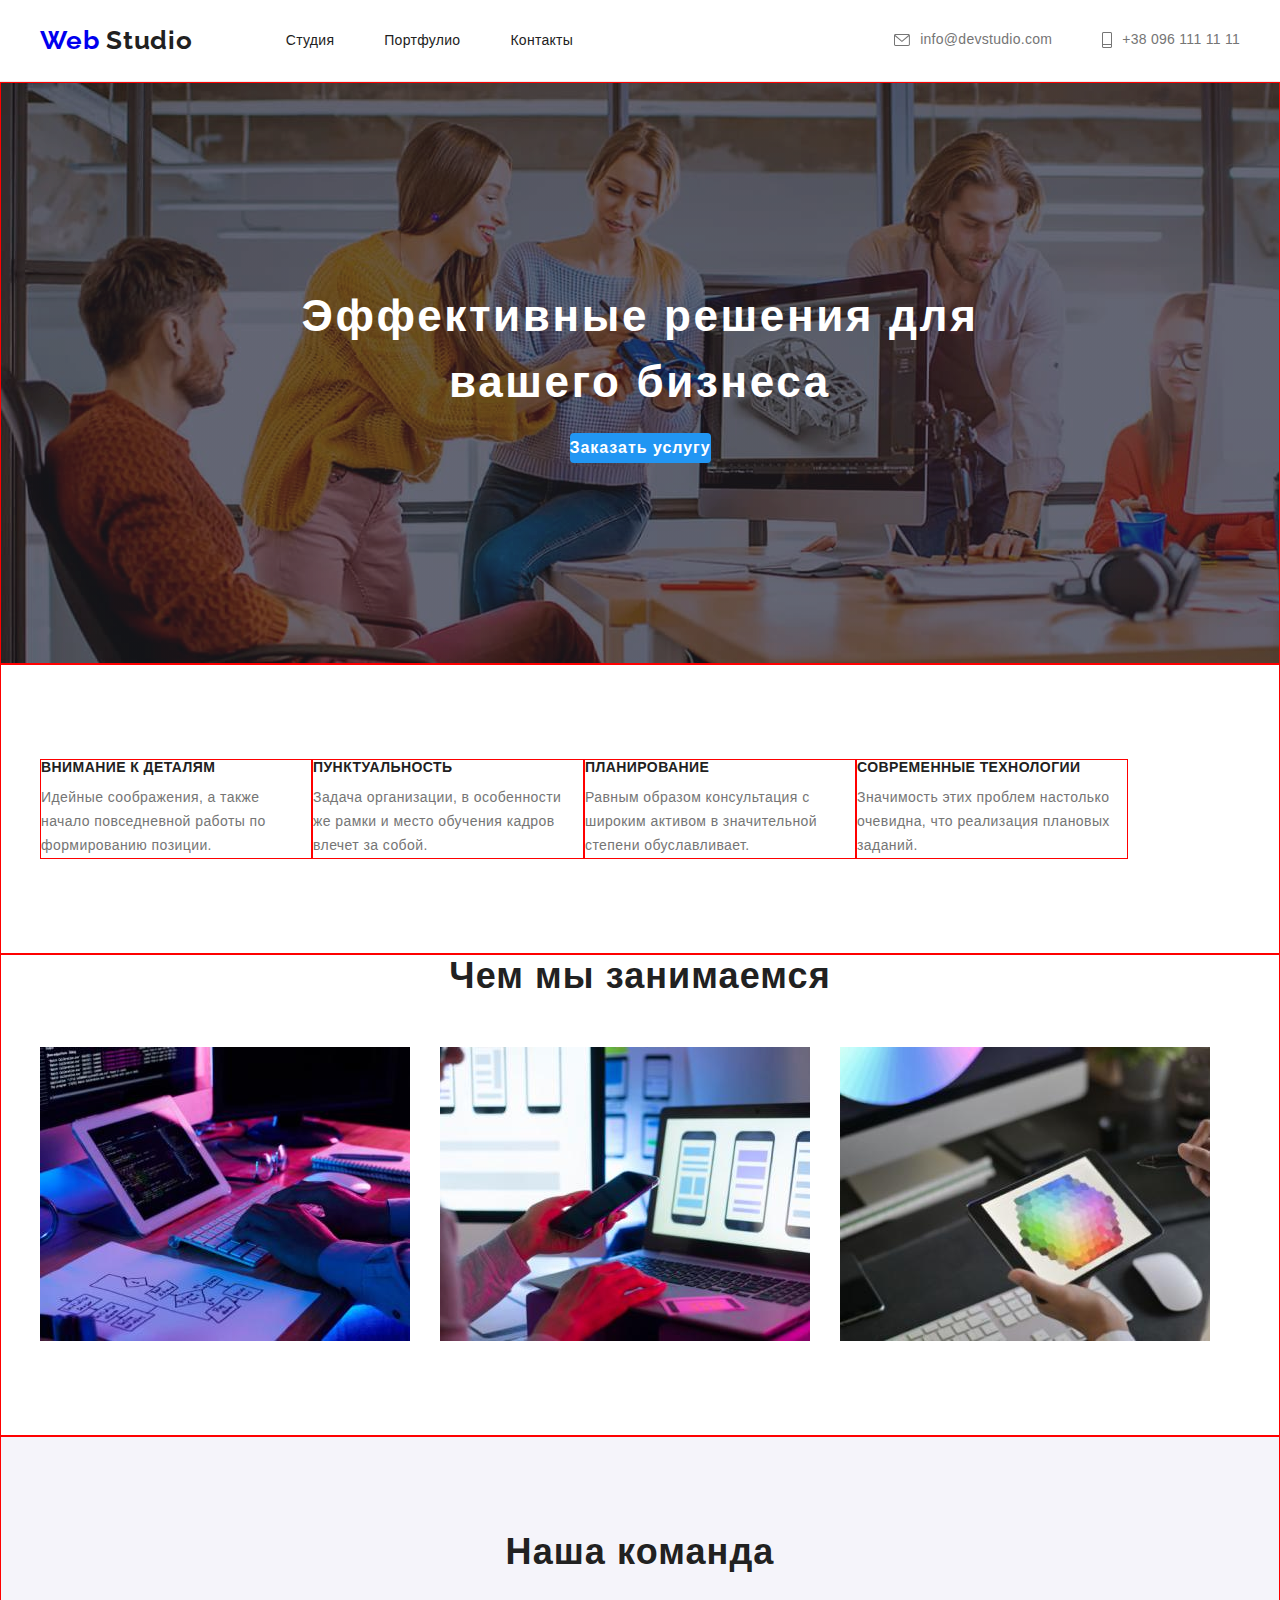
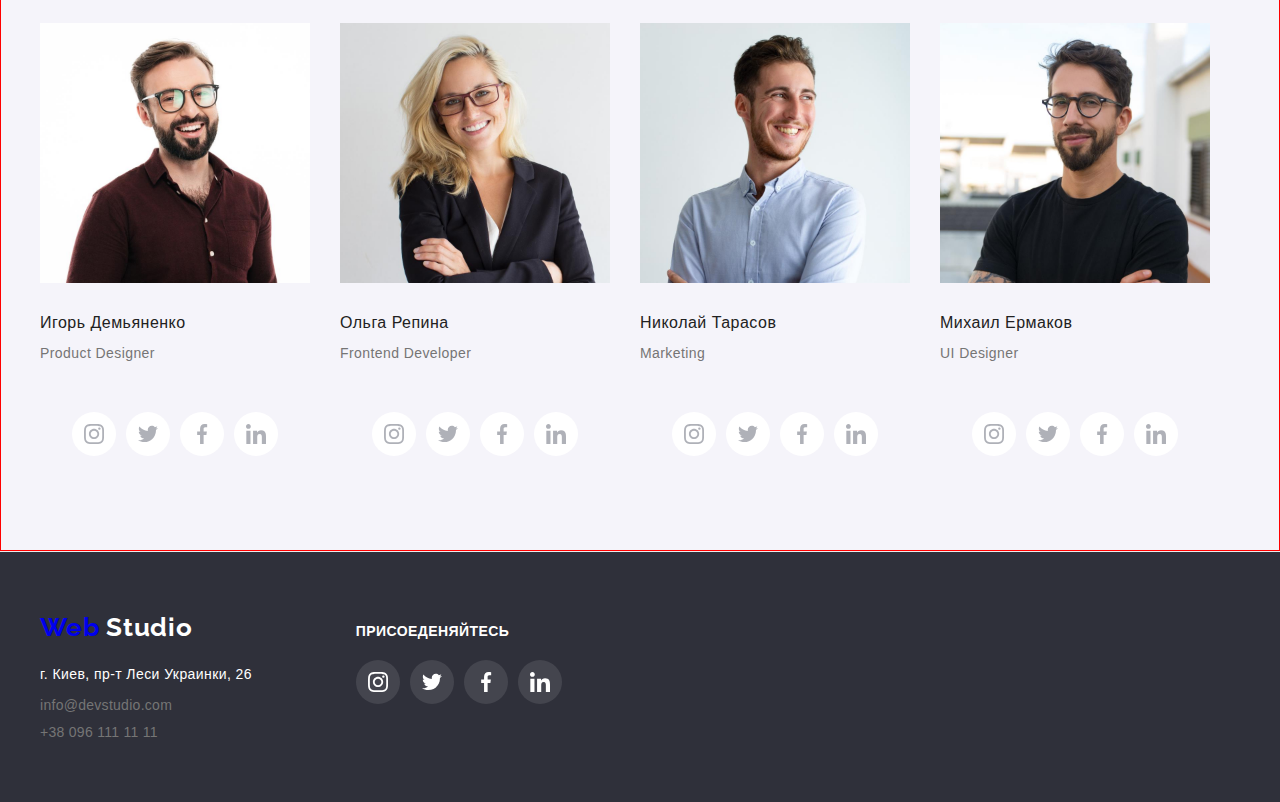
==== commit afd26da4: "сделала спрайт для футера" ====
--- a/index.html
+++ b/index.html
@@ -75,28 +75,28 @@
         <div class="container">
           <ul class="company-list">
             <li class="company-item">
-              <h3 class="subtitle-third">Внимание к деталям</h3>
+              <h3 class="subtitle-third">ВНИМАНИЕ К ДЕТАЛЯМ</h3>
               <p class="text">
                 Идейные соображения, а также начало повседневной работы по
                 формированию позиции.
               </p>
             </li>
             <li class="company-item">
-              <h3 class="subtitle-third">Пунктуальность</h3>
+              <h3 class="subtitle-third">ПУНКТУАЛЬНОСТЬ</h3>
               <p class="text">
                 Задача организации, в особенности же рамки и место обучения
                 кадров влечет за собой.
               </p>
             </li>
             <li class="company-item">
-              <h3 class="subtitle-third">Планирование</h3>
+              <h3 class="subtitle-third">ПЛАНИРОВАНИЕ</h3>
               <p class="text">
                 Равным образом консультация с широким активом в значительной
                 степени обуславливает.
               </p>
             </li>
             <li class="company-item">
-              <h3 class="subtitle-third">Современные технологии</h3>
+              <h3 class="subtitle-third">СОВРЕМЕННЫЕ ТЕХНОЛОГИИ</h3>
               <p class="text">
                 Значимость этих проблем настолько очевидна, что реализация
                 плановых заданий.
@@ -314,34 +314,69 @@
     </main>
     <footer class="footer">
       <div class="container">
-        <a class="logo-link logo" lang="en" href="">
-          <span class="logo-text_web">Web</span>
-          <span class="footer-logo-text_studio">Studio</span>
-        </a>
-        <address class="address">
-          <ul class="adress-list">
-            <li class="contact-item-footer contact-link-footer">
-              <a
-                class="adress-link"
-                href="https://goo.gl/maps/6ZfTvKuK7wB5BCDo7"
-                target="_blank"
-                rel="noopener noreferrer nofollow"
-              >
-                г. Киев, пр-т Леси Украинки, 26
-              </a>
-            </li>
-            <li class="contact-item contact-item-footer">
-              <a class="contact-link-footer" href="mailto:info@devstudio.com">
-                info@devstudio.com
-              </a>
-            </li>
-            <li class="contact-item contact-item-footer">
-              <a class="contact-link-footer" href="tel:+380961111111">
-                +38 096 111 11 11
-              </a>
-            </li>
-          </ul>
-        </address>
+        <section class="adress-footer">
+          <a class="logo-link logo" lang="en" href="">
+            <span class="logo-text_web">Web</span>
+            <span class="footer-logo-text_studio">Studio</span>
+          </a>
+          <address class="address">
+            <ul class="adress-list">
+              <li class="contact-item-footer contact-link-footer">
+                <a
+                  class="adress-link"
+                  href="https://goo.gl/maps/6ZfTvKuK7wB5BCDo7"
+                  target="_blank"
+                  rel="noopener noreferrer nofollow"
+                >
+                  г. Киев, пр-т Леси Украинки, 26
+                </a>
+              </li>
+              <li class="contact-item contact-item-footer">
+                <a class="contact-link-footer" href="mailto:info@devstudio.com">
+                  info@devstudio.com
+                </a>
+              </li>
+              <li class="contact-item contact-item-footer">
+                <a class="contact-link-footer" href="tel:+380961111111">
+                  +38 096 111 11 11
+                </a>
+              </li>
+            </ul>
+          </address>
+        </section>
+        <section class="soc-footer">
+          <h3 class="subtitle-third subtitle-third-footer">ПРИСОЕДЕНЯЙТЕСЬ</h3>
+          <ul class="footer-soc-list">
+            <li class="footer-soc-item">
+              <a href="" class="footer-soc-link">
+                <svg class="footer-soc-icon" width="20" height="20">
+                  <use href="./images/icons.svg#icon-instagram"></use>
+                </svg>
+              </a>
+            </li>
+            <li class="footer-soc-item">
+              <a href="" class="footer-soc-link">
+                <svg class="footer-soc-icon" width="20" height="20">
+                  <use href="./images/icons.svg#icon-twitter"></use>
+                </svg>
+              </a>
+            </li>
+            <li class="footer-soc-item">
+              <a href="" class="footer-soc-link">
+                <svg class="footer-soc-icon" width="20" height="20">
+                  <use href="./images/icons.svg#icon-facebook"></use>
+                </svg>
+              </a>
+            </li>
+            <li class="footer-soc-item">
+              <a href="" class="footer-soc-link">
+                <svg class="footer-soc-icon" width="20" height="20">
+                  <use href="./images/icons.svg#icon-linkedin"></use>
+                </svg>
+              </a>
+            </li>
+          </ul>
+        </section>
       </div>
     </footer>
   </body>
--- a/css/styles.css
+++ b/css/styles.css
@@ -50,8 +50,10 @@
 --button-bgcolor-hover: #2196F3;
 --buttons-btn-color: #F5F4FA;
 --text-color: #757575;
+--adress-link-color: #FFFFFF;
 --icon-font-color: #FFFFFF;
 --icon-color: #AFB1B8;
+--icon-color-footer: #FFFFFF;
 --icon-font-color-hover: #2196F3;
 --icon-color-hover: #FFFFFF;}
 
@@ -331,7 +333,11 @@
     padding-bottom: 60px;
     border-top: 1px solid #ECECEC}
 
-    .footer .container {border: 1px red;}
+    .footer .container {border: 1px red;
+    display: flex;
+align-items: baseline;}
+
+.adress-footer{margin-right: 70px;}
 
 .logo-link {}
 
@@ -346,7 +352,7 @@
 
 .adress-list {}
 
-.adress-link {color: #FFFFFF;
+.adress-link {color: var(--adress-link-color);
     font-weight: 400;
         font-size: 14px;
 line-height: 1.71em;
@@ -362,8 +368,43 @@
         letter-spacing: 0.02em;}
 
 .contact-link-footer:hover {
-                    color: #2196F3;
-                }
-
-.contact-link-footer:focus {
-                    color: #2196F3;}+    color: var(--info-color-hover);
+                    }
+
+.contact-link-footer:focus {color: var(--info-color-focus);}
+
+.soc-footer{}
+
+.subtitle-third-footer {color: #FFFFFF;
+    margin-bottom: 20px;
+}
+
+.footer-soc-list {
+    display: flex;
+    justify-content: center;
+}
+
+.footer-soc-item+.footer-soc-item {
+    margin-left: 10px;
+}
+
+.footer-soc-link {
+    width: 44px;
+    height: 44px;
+    background-color: rgba(255, 255, 255, 0.1);
+    border-radius: 50%;
+    display: flex;
+    justify-content: center;
+    align-items: center;
+    fill: var(--icon-color)
+}
+
+.footer-soc-icon {fill: var(--icon-color-footer);}
+
+.footer-soc-link:focus {
+    background-color: var(--icon-font-color-hover);
+}
+
+.footer-soc-link:hover {
+    background-color: var(--icon-font-color-hover);
+}
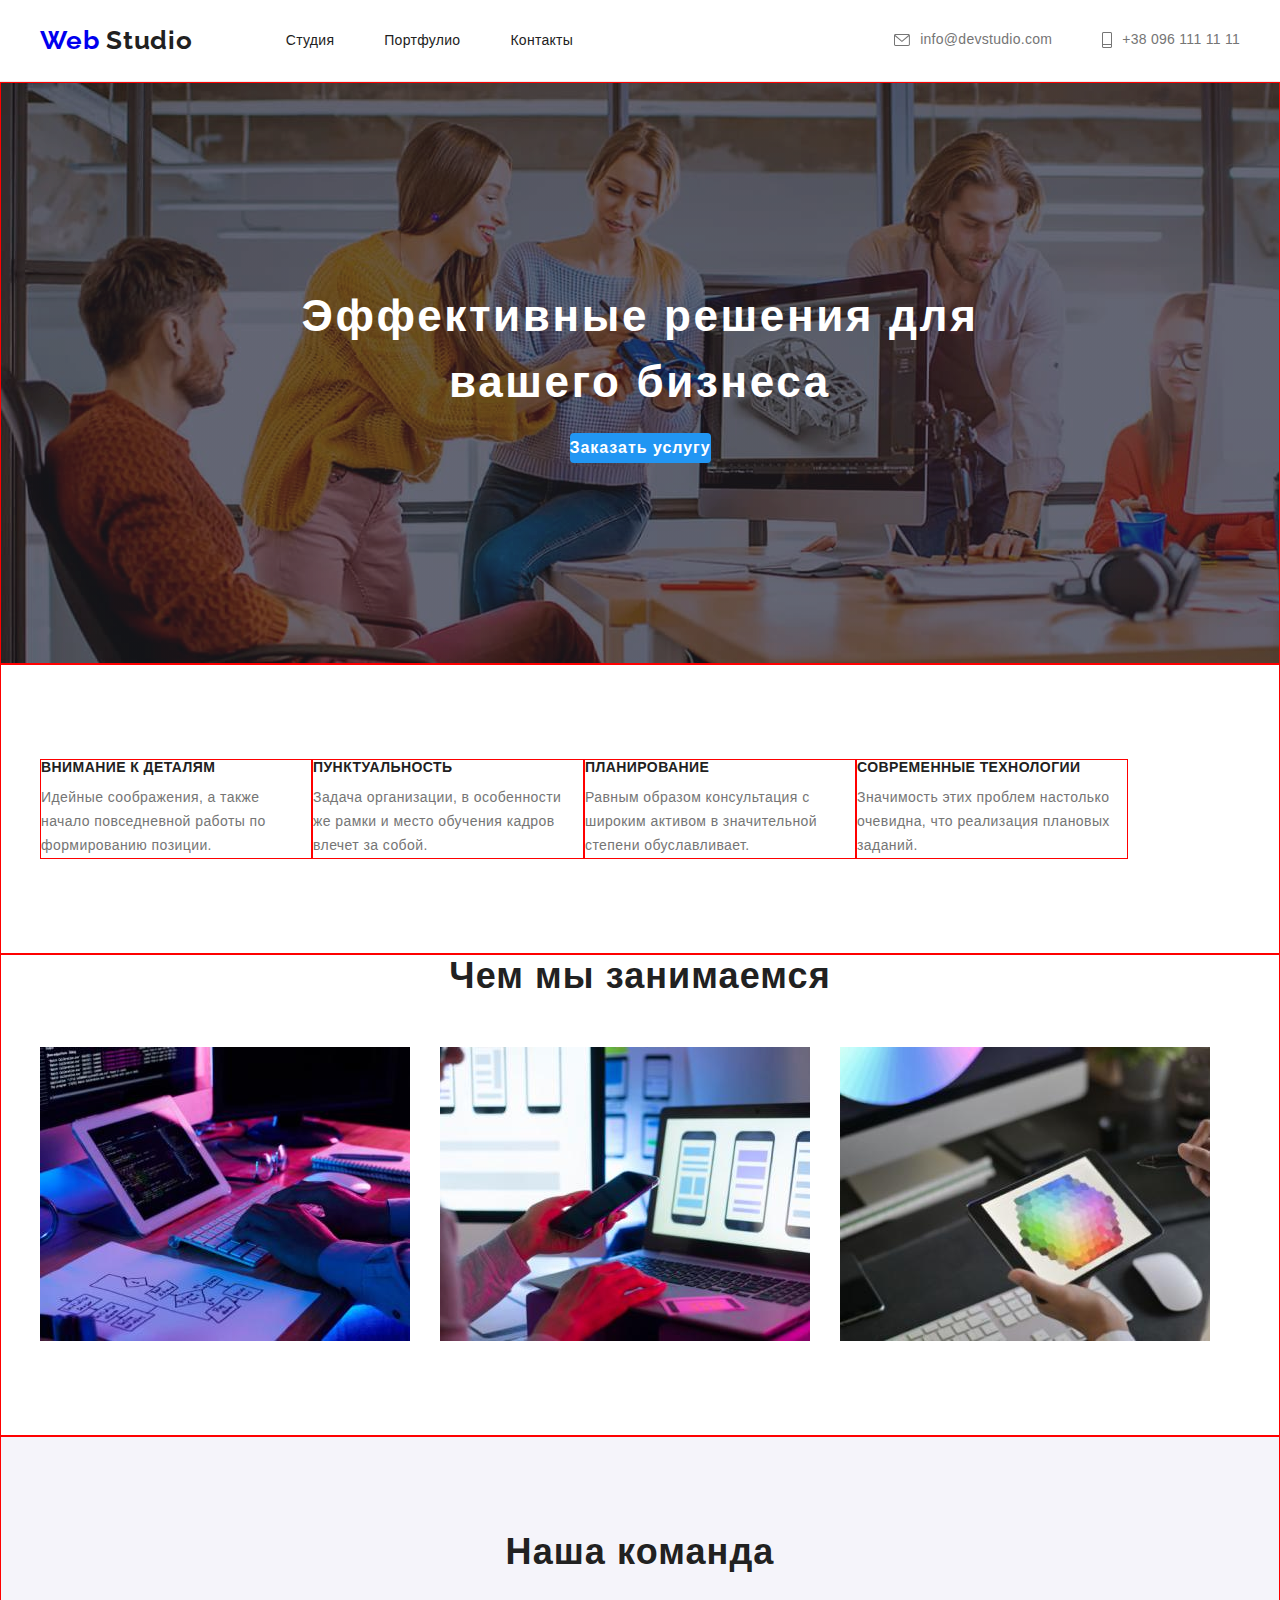
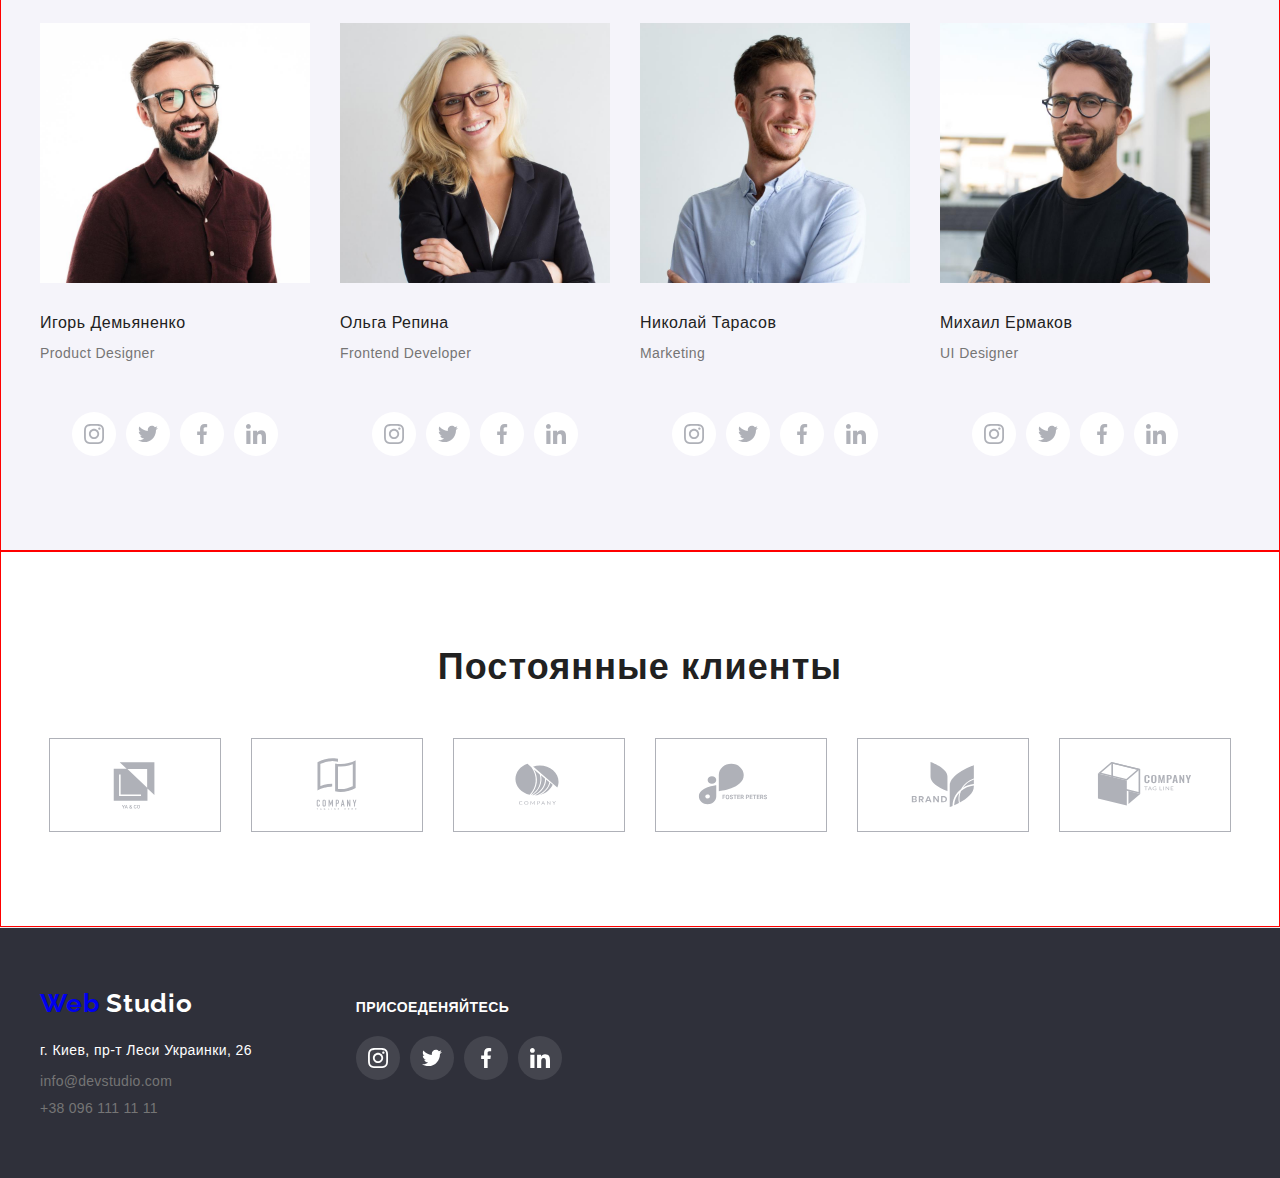
==== commit ce9f8694: "создала секцию клиентов со спрайтом" ====
--- a/index.html
+++ b/index.html
@@ -307,6 +307,55 @@
                   </a>
                 </li>
               </ul>
+            </li>
+          </ul>
+        </div>
+      </section>
+      <section class="clients">
+        <div class="container">
+          <h2 class="subtitle-second">Постоянные клиенты</h2>
+          <ul class="clients-list">
+            <li class="clients-item">
+              <a href="" class="clients-link">
+                <svg class="clients-icon" width="106" height="60">
+                  <use href="./images/clients-icon.svg#icon-Logo-1"></use>
+                </svg>
+              </a>
+            </li>
+            <li class="clients-item">
+              <a href="" class="clients-link">
+                <svg class="clients-icon" width="106" height="60">
+                  <use href="./images/clients-icon.svg#icon-Logo-2"></use>
+                </svg>
+              </a>
+            </li>
+            <li class="clients-item">
+              <a href="" class="clients-link">
+                <svg class="clients-icon" width="106" height="60">
+                  <use href="./images/clients-icon.svg#icon-Logo-3"></use>
+                </svg>
+              </a>
+            </li>
+            <li class="clients-item">
+              <a href="" class="clients-link">
+                <svg class="clients-icon" width="106" height="60">
+                  <use href="./images/clients-icon.svg#icon-Logo-4"></use>
+                </svg>
+              </a>
+            </li>
+            <li class="clients-item">
+              <a href="" class="clients-link">
+                <svg class="clients-icon" width="106" height="60">
+                  <use href="./images/clients-icon.svg#icon-Logo-5"></use>
+                </svg>
+              </a>
+            </li>
+            <li class="clients-item">
+              <a href="" class="clients-link">
+                <svg class="clients-icon" width="106" height="60">
+                  <use href="./images/clients-icon.svg#icon-Logo-6"></use>
+                </svg>
+              </a>
             </li>
           </ul>
         </div>
--- a/css/styles.css
+++ b/css/styles.css
@@ -54,6 +54,7 @@
 --icon-font-color: #FFFFFF;
 --icon-color: #AFB1B8;
 --icon-color-footer: #FFFFFF;
+--client-icon-color-hover: #2196F3;
 --icon-font-color-hover: #2196F3;
 --icon-color-hover: #FFFFFF;}
 
@@ -268,6 +269,43 @@
 .masters-soc-link:hover .masters-soc-icon {fill: var(--icon-color-hover);}
 */
 /*--.masters-soc-icon {fill: currentColor;}--*/
+
+.clients {
+    padding-top: 94px;
+    border: 1px solid red;}
+
+.container {}
+
+.subtitle-second {}
+
+.clients-list {display: flex;
+justify-content: center;
+margin-bottom: 94px;
+}
+
+.clients-item{border: 1px solid #AFB1B8;}
+
+.clients-item + .clients-item {margin-left: 30px;}
+
+.clients-link {
+width: 170px;
+    height: 92px;
+    background-color: #FFFFFF;
+    display: flex;
+    justify-content: center;
+    align-items: center;
+    fill: var(--icon-color);}
+
+.clients-icon {}
+
+.clients-link:focus {
+    fill: var(--client-icon-color-hover);
+}
+
+.clients-link:hover {
+    fill: var(--client-icon-color-hover);
+}
+
 /*-----------portfolio---MAIN---------------------*/
 
 .portfolio {}
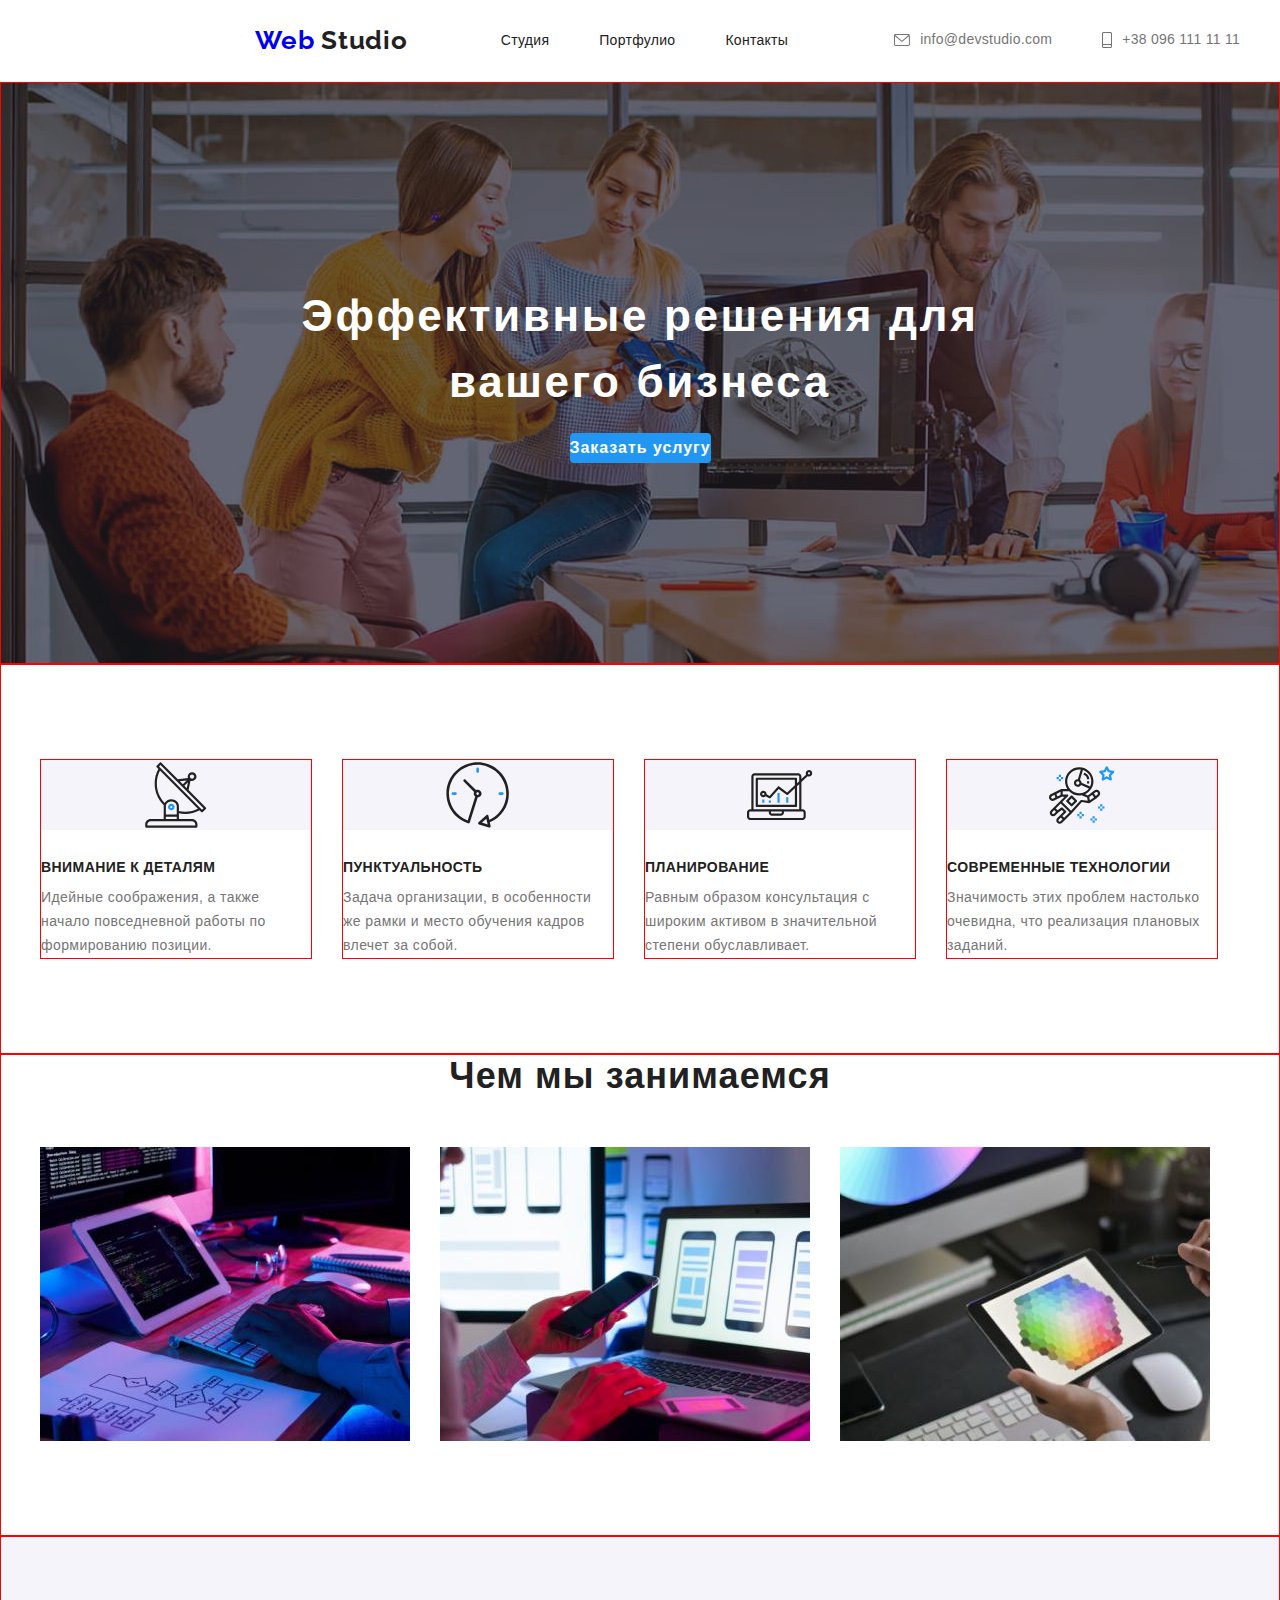
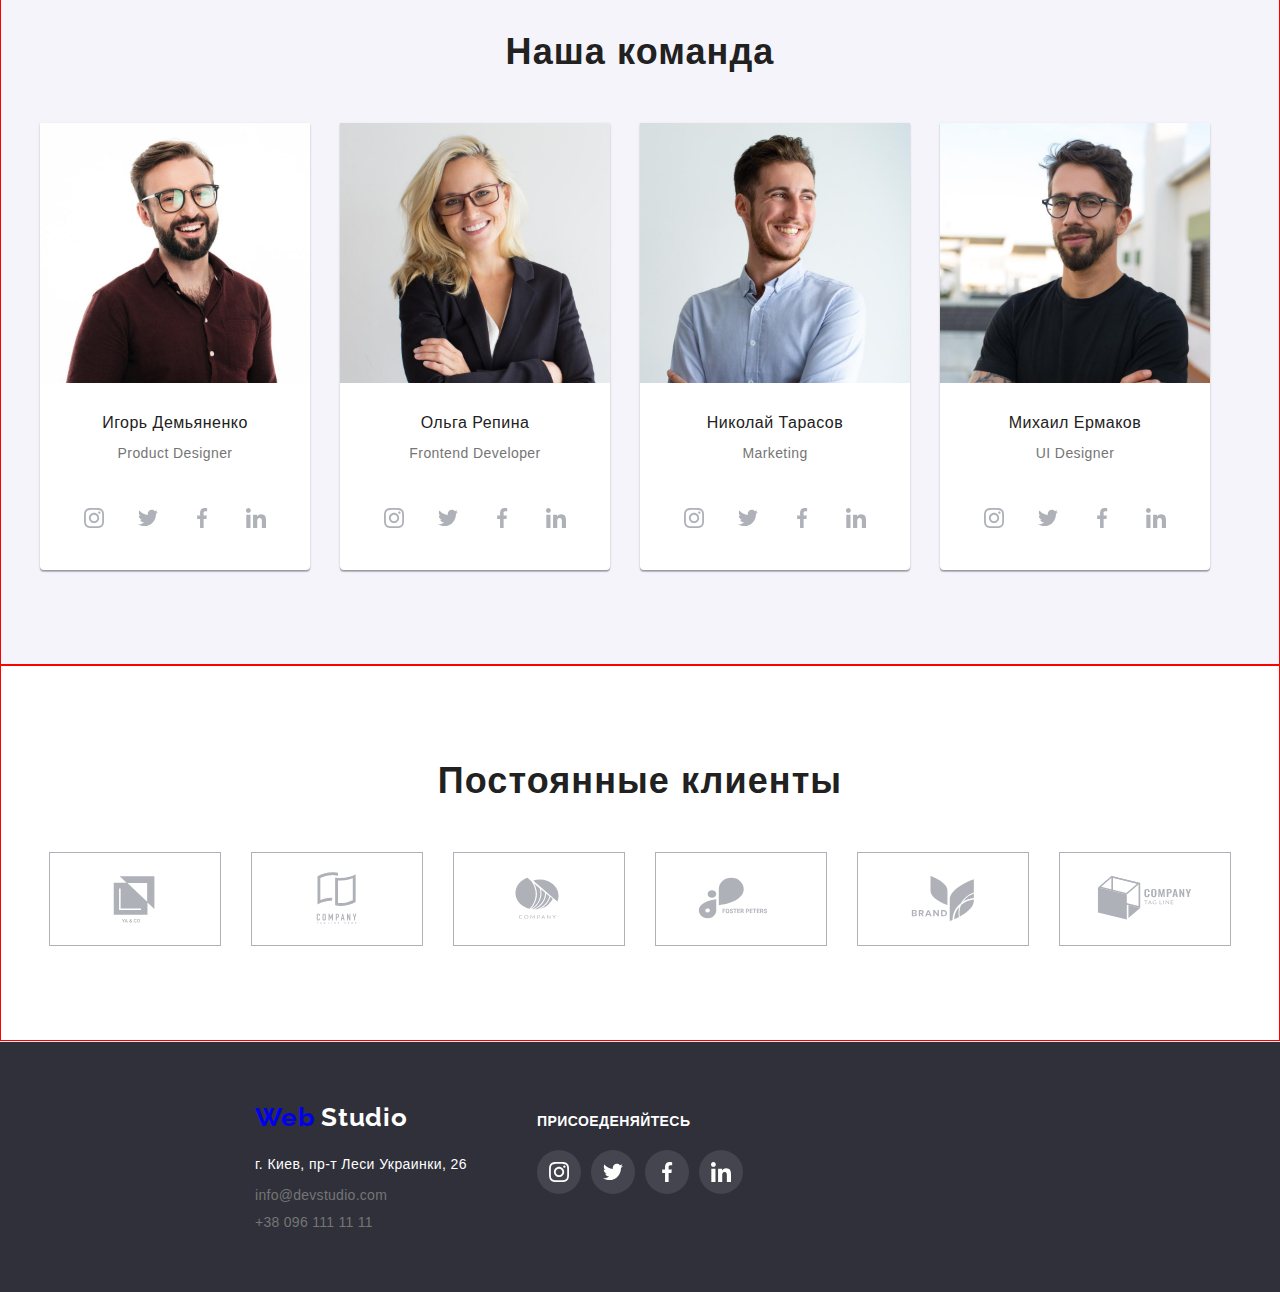
==== commit d8a43388: "калькулятор маржинов между карточками" ====
--- a/index.html
+++ b/index.html
@@ -75,6 +75,11 @@
         <div class="container">
           <ul class="company-list">
             <li class="company-item">
+              <a href="" class="company-link">
+                <svg class="company-icon" width="65.32" height="70">
+                  <use href="./images/company-icons.svg#icon-antenna"></use>
+                </svg>
+              </a>
               <h3 class="subtitle-third">ВНИМАНИЕ К ДЕТАЛЯМ</h3>
               <p class="text">
                 Идейные соображения, а также начало повседневной работы по
@@ -82,6 +87,11 @@
               </p>
             </li>
             <li class="company-item">
+              <a href="" class="company-link">
+                <svg class="company-icon" width="65.32" height="70">
+                  <use href="./images/company-icons.svg#icon-clock"></use>
+                </svg>
+              </a>
               <h3 class="subtitle-third">ПУНКТУАЛЬНОСТЬ</h3>
               <p class="text">
                 Задача организации, в особенности же рамки и место обучения
@@ -89,6 +99,11 @@
               </p>
             </li>
             <li class="company-item">
+              <a href="" class="company-link">
+                <svg class="company-icon" width="65.32" height="70">
+                  <use href="./images/company-icons.svg#icon-diagram"></use>
+                </svg>
+              </a>
               <h3 class="subtitle-third">ПЛАНИРОВАНИЕ</h3>
               <p class="text">
                 Равным образом консультация с широким активом в значительной
@@ -96,6 +111,11 @@
               </p>
             </li>
             <li class="company-item">
+              <a href="" class="company-link">
+                <svg class="company-icon" width="65.32" height="70">
+                  <use href="./images/company-icons.svg#icon-astronaut"></use>
+                </svg>
+              </a>
               <h3 class="subtitle-third">СОВРЕМЕННЫЕ ТЕХНОЛОГИИ</h3>
               <p class="text">
                 Значимость этих проблем настолько очевидна, что реализация
@@ -364,7 +384,7 @@
     <footer class="footer">
       <div class="container">
         <section class="adress-footer">
-          <a class="logo-link logo" lang="en" href="">
+          <a class="logo-link-footer logo" lang="en" href="">
             <span class="logo-text_web">Web</span>
             <span class="footer-logo-text_studio">Studio</span>
           </a>
--- a/css/styles.css
+++ b/css/styles.css
@@ -73,7 +73,8 @@
 
 .header-nav {}
 
-.logo-link {margin-right: 93px;}
+.logo-link {margin-right: 93px;
+margin-left: 215px;}
 
 .logo {font-family: 'Raleway', sans-serif;
     font-weight: 700;
@@ -81,7 +82,8 @@
 line-height: 1.19em;
 letter-spacing: 0.03em;}
 
-.logo-text_web {color: var(--brand-color-);}
+.logo-text_web {color: var(--brand-color-);
+}
 
 .logo-text_studio {color: var(--brand-color-header);}
 
@@ -175,13 +177,29 @@
 
 .company {padding-top: 94px;
     padding-bottom: 94px;
-border: 1px solid red;}
-
-.company-list {display: flex;}
-
-.company-item {border: 1px solid red;}
-
-.company-item {}
+border: 1px solid red;
+}
+
+.company-list {display: flex;
+    margin-right: -30px;
+}
+
+.company-item {border: 1px solid red;
+    flex-basis: calc(100%-120px)/4;
+    margin-right: 30px;
+}
+
+.company-item + .company-item {margin-right: 30px;}
+
+.company-link{display: flex;
+    justify-content: center;
+    align-items: center;
+    width: 270;
+    height: 120;
+    background-color: #F5F4FA;
+margin-bottom: 30px;}
+
+.company-icon{}
 
 .subtitle-third {font-weight: 700;
     font-size: 14px;
@@ -212,7 +230,8 @@
 
 .work-list {display: flex;}
 
-.work-item {margin-left: 30px;}
+.work-item {margin-left: 30px;
+}
 
 .work-image {}
 
@@ -222,6 +241,7 @@
     letter-spacing: 0.03em;
     color: #212121;
 margin-bottom: 10px;
+text-align: center;
 }
 
 .workers {background: #F5F4FA;
@@ -230,21 +250,30 @@
     border: 1px solid red;
 }
 
-.text-workers{padding-bottom: 30px;
-margin-bottom: 16px;}
+.text-workers{
+margin-bottom: 30px;
+text-align: center;
+}
 
 .workers-list {display: flex;
 margin-left: -30px;}
 
 .workers-item {flex-basis: calc(100%-120px)/4;
-margin-left: 30px;}
+margin-left: 30px;
+background-color: #FFFFFF;
+border-radius: 0px 0px 4px 4px;
+box-shadow: 0px 1px 3px rgba(0, 0, 0, 0.12), 0px 1px 1px rgba(0, 0, 0, 0.14), 0px 2px 1px rgba(0, 0, 0, 0.2);}
 
 .workers-image {margin-bottom: 30px;}
 
 .masters-soc-list{display: flex;
-justify-content: center;}
-
-.masters-soc-item + .masters-soc-item{margin-left: 10px;}
+justify-content: center;
+margin-bottom: 30px;
+margin-left: -10px;}
+
+.masters-soc-item {
+    flex-basis: calc(100%-40px)/4;
+    margin-left: 10px;}
 
 .masters-soc-link{width: 44px;
 height: 44px;
@@ -281,9 +310,12 @@
 .clients-list {display: flex;
 justify-content: center;
 margin-bottom: 94px;
-}
-
-.clients-item{border: 1px solid #AFB1B8;}
+margin-left: -30px;
+}
+
+.clients-item{border: 1px solid #AFB1B8;
+flex-basis: calc(100%-180px)/6;
+margin-left: 30px;}
 
 .clients-item + .clients-item {margin-left: 30px;}
 
@@ -375,9 +407,10 @@
     display: flex;
 align-items: baseline;}
 
-.adress-footer{margin-right: 70px;}
-
-.logo-link {}
+.adress-footer {margin-right: 70px;
+margin-left: 215px;}
+
+.logo-link-footer {}
 
 .logo {}
 
@@ -420,9 +453,10 @@
 .footer-soc-list {
     display: flex;
     justify-content: center;
-}
-
-.footer-soc-item+.footer-soc-item {
+    margin-left: -10px;
+}
+
+.footer-soc-item {flex-basis: calc(100%-40px)/4;
     margin-left: 10px;
 }
 
